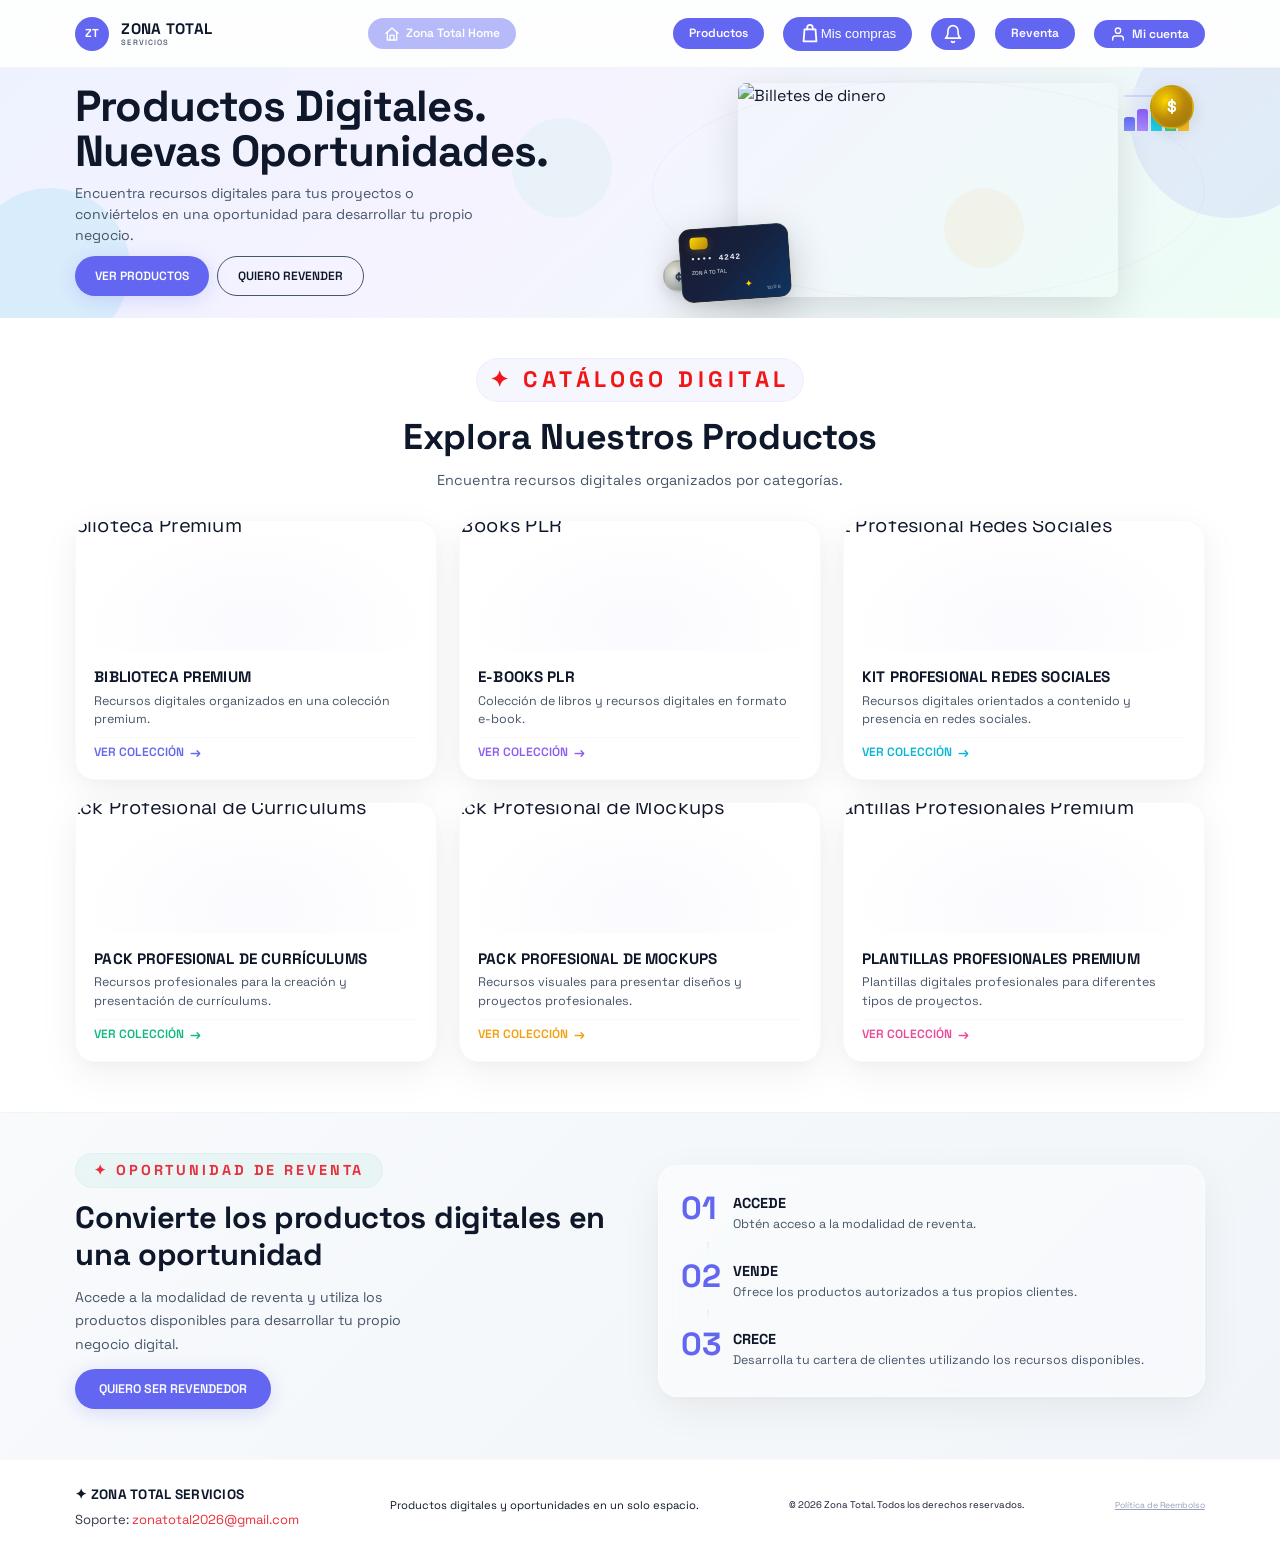
==== index.html @ 0dd4ae6d "Update index.html" ====
<!DOCTYPE html>
<html lang="es">
<head>
  <meta charset="UTF-8" />
  <meta name="viewport" content="width=device-width, initial-scale=1.0" />
  <title>Zona Total Servicios | Productos Digitales y Reventa</title>
  <meta name="description" content="Descubre productos digitales, recursos profesionales y opciones de reventa en Zona Total Servicios." />
  <link rel="preconnect" href="https://fonts.googleapis.com" />
  <link rel="preconnect" href="https://fonts.gstatic.com" crossorigin />
  <link href="https://fonts.googleapis.com/css2?family=Space+Grotesk:wght@400;500;600;700&display=swap" rel="stylesheet" />
  <link rel="stylesheet" href="styles.css" />
</head>
<body>

  <!-- HEADER -->
  <header class="header" role="banner">
    <div class="container header-grid">
      <div class="logo">
        <span class="logo-zt">ZT</span>
        <div class="logo-text-group">
          <span class="logo-text">ZONA TOTAL</span>
          <span class="logo-sub">SERVICIOS</span>
        </div>
      </div>
      <button class="menu-toggle" id="menuToggle" aria-label="Abrir menú de navegación" aria-expanded="false">
        <span class="bar"></span>
        <span class="bar"></span>
        <span class="bar"></span>
      </button>

<a href="https://merencioreyna-sudo.github.io/zona-total-peliculas/" class="zona-total-home" id="zonaTotalHome" title="Zona Total Home">

  <svg width="16" height="16" viewBox="0 0 24 24"
       fill="none"
       stroke="currentColor"
       stroke-width="2"
       stroke-linecap="round"
       stroke-linejoin="round"
       aria-hidden="true">
    <path d="M3 11L12 3L21 11"></path>
    <path d="M5 10V21H19V10"></path>
    <path d="M9 21V14H15V21"></path>
  </svg>

  <span>Zona Total Home</span>
</a>

<nav class="nav" id="mainNav" role="navigation" aria-label="Navegación principal">
        <ul class="nav-list">
          <li><a href="#productos" class="nav-link" data-scroll>Productos</a></li>
       <li>
  <button
    class="btn-cart"
    id="btnCart"
    aria-label="Mis compras"
    aria-expanded="false"
    title="Mis compras"
  >
    <svg
      class="cart-icon"
      viewBox="0 0 24 24"
      width="21"
      height="21"
      fill="none"
      stroke="currentColor"
      stroke-width="2"
      stroke-linecap="round"
      stroke-linejoin="round"
    >
      <path d="M6 7h12l1 13H5L6 7z"></path>
      <path d="M9 7V5a3 3 0 0 1 6 0v2"></path>
    </svg>

    <span>Mis compras</span>
<span
  class="cart-badge"
  id="cartBadge"
  aria-hidden="true"
>
  0
</span>
  </button>
</li>
          <li>
            <button class="btn-notification" id="btnNotificaciones" aria-label="Ver novedades" aria-expanded="false">
              <svg class="bell-icon" viewBox="0 0 24 24" width="20" height="20" fill="none" stroke="currentColor" stroke-width="2" stroke-linecap="round" stroke-linejoin="round">
                <path d="M18 8A6 6 0 0 0 6 8c0 7-3 9-3 9h18s-3-2-3-9" />
                <path d="M13.73 21a2 2 0 0 1-3.46 0" />
              </svg>
              <span class="badge-notification" id="badgeNotificacion" aria-hidden="true">0</span>
            </button>
          </li>
          <li><a href="#reventa" class="nav-link" data-scroll>Reventa</a></li>
          <li>
            <button class="btn-nav-account" id="btnCuenta">
              <svg class="user-icon" viewBox="0 0 24 24" width="18" height="18" fill="none" stroke="currentColor" stroke-width="2" stroke-linecap="round" stroke-linejoin="round">
                <path d="M20 21v-2a4 4 0 0 0-4-4H8a4 4 0 0 0-4 4v2" />
                <circle cx="12" cy="7" r="4" />
              </svg>
              <span id="cuentaLabel">Mi cuenta</span>
              <span class="crown-icon" id="crownIcon" aria-hidden="true" style="display:none;">
  <svg viewBox="0 0 24 24" width="17" height="17" fill="currentColor">
    <path d="M3 18h18l-2-11-5 5-2-7-2 7-5-5-2 11zm1.8-2 1-5.4 4.9 4.9L12 11l1.3 4.5 4.9-4.9 1 5.4H4.8z"/>
    <path d="M3 20h18v2H3z"/>
  </svg>
</span>
            </button>
          </li>
        </ul>
      </nav>
    </div>
  </header>

  <!-- PANEL DE NOTIFICACIONES -->
  <div class="notifications-panel" id="notificacionesPanel" role="dialog" aria-modal="true" aria-labelledby="notifTitle" aria-hidden="true">
    <div class="notif-header">
      <h4 id="notifTitle">Novedades</h4>
      <button class="notif-close" id="notifClose" aria-label="Cerrar panel de novedades">✕</button>
    </div>
    <div class="notif-body" id="notifBody"></div>
  </div>
  <div class="notifications-overlay" id="notifOverlay"></div>

  <!-- TOAST -->
  <div class="toast" id="toast"></div>

  <main>
    <!-- ====== HERO ====== -->
    <section class="hero" aria-labelledby="hero-title">
      <div class="hero-bg-shapes">
        <div class="shape shape-1"></div>
        <div class="shape shape-2"></div>
        <div class="shape shape-3"></div>
        <div class="shape shape-4"></div>
      </div>
      <div class="container hero-grid">
        <div class="hero-content">
          
          <h1 id="hero-title" class="hero-title">Productos Digitales.<br />Nuevas Oportunidades.</h1>
          <p class="hero-text">Encuentra recursos digitales para tus proyectos o conviértelos en una oportunidad para desarrollar tu propio negocio.</p>
          <div class="hero-actions">
            <a href="#productos" class="btn btn-primary" data-scroll>VER PRODUCTOS</a>
            <a href="#reventa" class="btn btn-secondary" data-scroll>QUIERO REVENDER</a>
          </div>
        </div>
       <div class="hero-visual" aria-hidden="true">
  <div style="display:flex; align-items:center; justify-content:center; gap:20px; width:100%;">
    <div class="bill-wrapper">
      <div class="bill-container">
        <img src="https://tse3.mm.bing.net/th/id/OIP.2JqT6FvuL4fiCjJZPfNnBgHaFN?r=0&rs=1&pid=ImgDetMain&o=7&rm=3" alt="Billetes de dinero" class="bill-image" />
      </div>
    </div>
    <img id="premiumBadge" src="assets/premium.png" alt="Premium" style="display:none; width:260px; height:auto; flex-shrink:0;">
  </div>
          <div class="coin coin-1"><div class="coin-inner"><span class="coin-value">$</span></div></div>
          <div class="coin coin-2"><div class="coin-inner"><span class="coin-value">¢</span></div></div>
          <div class="credit-card">
            <div class="card-chip"></div>
            <div class="card-number">•••• 4242</div>
            <div class="card-holder">ZONA TOTAL</div>
            <div class="card-expiry">12/26</div>
            <div class="card-brand">✦</div>
          </div>
          <div class="chart">
            <div class="chart-bar bar-1"></div>
            <div class="chart-bar bar-2"></div>
            <div class="chart-bar bar-3"></div>
            <div class="chart-bar bar-4"></div>
            <div class="chart-bar bar-5"></div>
            <div class="chart-line"></div>
          </div>
          <div class="hero-pulse"></div>
        </div>
      </div>
    </section>

    <!-- ====== PRODUCTOS ====== -->
    <section id="productos" class="productos" aria-labelledby="productos-title">
      <div class="container">
        <div class="section-header">
          <span class="section-eyebrow">✦ CATÁLOGO DIGITAL</span>
          <h2 id="productos-title" class="section-title">Explora Nuestros Productos</h2>
          <p class="section-sub">Encuentra recursos digitales organizados por categorías.</p>
        </div>
        <div class="categorias-grid">

          <!-- 1. BIBLIOTECA PREMIUM -->
          <article class="categoria-card" data-category="biblioteca-premium" style="--card-color: #6366f1;">
            <div class="card-visual-icon">
              <img src="https://th.bing.com/th/id/OIP.C1P43AgnPYVh3noZqwQD-wHaE7?w=280&h=186&c=7&r=0&o=7&pid=1.7&rm=3" alt="Biblioteca Premium" loading="lazy" decoding="async" />
            </div>
            <div class="card-body">
              <h3 class="card-title">BIBLIOTECA PREMIUM</h3>
              <p class="card-desc">Recursos digitales organizados en una colección premium.</p>
              <button class="btn-card" data-category="biblioteca-premium">VER COLECCIÓN</button>
            </div>
          </article>

          <!-- 2. E-BOOKS PLR -->
          <article class="categoria-card" data-category="ebooks-plr" style="--card-color: #8b5cf6;">
            <div class="card-visual-icon">
              <img src="https://th.bing.com/th/id/OIP.UdBvfRsOz_KECEPiltX3DAHaIE?w=177&h=193&c=7&r=0&o=7&pid=1.7&rm=3" alt="E-Books PLR" loading="lazy" decoding="async" />
            </div>
            <div class="card-body">
              <h3 class="card-title">E-BOOKS PLR</h3>
              <p class="card-desc">Colección de libros y recursos digitales en formato e-book.</p>
              <button class="btn-card" data-category="ebooks-plr" id="btnEbooksPlr">VER COLECCIÓN</button>
            </div>
          </article>

          <!-- 3. KIT PROFESIONAL REDES SOCIALES -->
          <article class="categoria-card" data-category="redes-sociales" style="--card-color: #06b6d4;">
            <div class="card-visual-icon">
              <img src="https://images.pexels.com/photos/267350/pexels-photo-267350.jpeg?w=400&h=300&fit=crop&fm=webp&q=80" alt="Kit Profesional Redes Sociales" loading="lazy" decoding="async" />
            </div>
            <div class="card-body">
              <h3 class="card-title">KIT PROFESIONAL REDES SOCIALES</h3>
              <p class="card-desc">Recursos digitales orientados a contenido y presencia en redes sociales.</p>
              <button class="btn-card" data-category="redes-sociales">VER COLECCIÓN</button>
            </div>
          </article>

          <!-- 4. PACK PROFESIONAL DE CURRÍCULUMS -->
          <article class="categoria-card" data-category="curriculums" style="--card-color: #10b981;">
            <div class="card-visual-icon">
              <img src="https://tse3.mm.bing.net/th/id/OIP.cwnsiT_PKPS8HTlG6t7ObgHaEo?r=0&rs=1&pid=ImgDetMain&o=7&rm=3" alt="Pack Profesional de Currículums" loading="lazy" decoding="async" />
            </div>
            <div class="card-body">
              <h3 class="card-title">PACK PROFESIONAL DE CURRÍCULUMS</h3>
              <p class="card-desc">Recursos profesionales para la creación y presentación de currículums.</p>
              <button class="btn-card" data-category="curriculums">VER COLECCIÓN</button>
            </div>
          </article>

          <!-- 5. PACK PROFESIONAL DE MOCKUPS -->
          <article class="categoria-card" data-category="mockups" style="--card-color: #f59e0b;">
            <div class="card-visual-icon">
              <img src="https://agenciamasco.com/wp-content/uploads/2023/11/portada-1024x576.jpg" alt="Pack Profesional de Mockups" loading="lazy" decoding="async" />
            </div>
            <div class="card-body">
              <h3 class="card-title">PACK PROFESIONAL DE MOCKUPS</h3>
              <p class="card-desc">Recursos visuales para presentar diseños y proyectos profesionales.</p>
              <button class="btn-card" data-category="mockups" id="btnMockups">VER COLECCIÓN</button>
            </div>
          </article>

          <!-- 6. PLANTILLAS PROFESIONALES PREMIUM -->
          <article class="categoria-card" data-category="plantillas-premium" style="--card-color: #ec4899;">
            <div class="card-visual-icon">
              <img src="https://fiverr-res.cloudinary.com/images/t_main1,q_auto,f_auto,q_auto,f_auto/gigs2/353327567/original/b96fb37e264f0a3026fd4fec8f1553103eeced90/design-social-media-post-facebook-instagram-ads-post-banner-and-post-graphic.jpg" alt="Plantillas Profesionales Premium" loading="lazy" decoding="async" />
            </div>
            <div class="card-body">
              <h3 class="card-title">PLANTILLAS PROFESIONALES PREMIUM</h3>
              <p class="card-desc">Plantillas digitales profesionales para diferentes tipos de proyectos.</p>
              <button class="btn-card" data-category="plantillas-premium" id="btnPlantillasPremium">VER COLECCIÓN</button>
            </div>
          </article>

        </div>
      </div>
    </section>

    <!-- ====== REVENTA ====== -->
    <section id="reventa" class="reventa" aria-labelledby="reventa-title">
      <div class="container">
        <div class="reventa-grid">
          <div class="reventa-content">
            <span class="reventa-eyebrow">✦ OPORTUNIDAD DE REVENTA</span>
            <h2 id="reventa-title" class="reventa-title">Convierte los productos digitales en una oportunidad</h2>
            <p class="reventa-text">Accede a la modalidad de reventa y utiliza los productos disponibles para desarrollar tu propio negocio digital.</p>
            <button class="btn btn-primary btn-reventa" id="btnRevendedor">QUIERO SER REVENDEDOR</button>
          </div>
          <div class="reventa-pasos">
            <div class="paso">
              <span class="paso-num">01</span>
              <div class="paso-content">
                <h3 class="paso-title">ACCEDE</h3>
                <p class="paso-desc">Obtén acceso a la modalidad de reventa.</p>
              </div>
            </div>
            <div class="paso-line"></div>
            <div class="paso">
              <span class="paso-num">02</span>
              <div class="paso-content">
                <h3 class="paso-title">VENDE</h3>
                <p class="paso-desc">Ofrece los productos autorizados a tus propios clientes.</p>
              </div>
            </div>
            <div class="paso-line"></div>
            <div class="paso">
              <span class="paso-num">03</span>
              <div class="paso-content">
                <h3 class="paso-title">CRECE</h3>
                <p class="paso-desc">Desarrolla tu cartera de clientes utilizando los recursos disponibles.</p>
              </div>
            </div>
          </div>
        </div>
      </div>
    </section>
  </main>


<div id="barraCompraFlotante" style="
  display:none;
  position:fixed;
  left:50%;
  bottom:20px;
  transform:translateX(-50%);
  z-index:2500;
  background:white;
  border:1px solid #e2e8f0;
  border-radius:18px;
  box-shadow:0 12px 35px rgba(15,23,42,0.18);
  padding:12px 16px;
  min-width:320px;
  max-width:calc(100% - 32px);
">
  <div style="
    display:flex;
    align-items:center;
    justify-content:space-between;
    gap:16px;
  ">
    <div>
      <div id="barraCompraCantidad" style="
        font-weight:700;
        color:#172033;
      ">
        0 seleccionadas
      </div>

      <div id="barraCompraTotal" style="
        font-size:13px;
        color:#64748b;
        margin-top:2px;
      ">
        Total: 0
      </div>
    </div>

    <button
      id="btnContinuarCompraFlotante"
      class="btn btn-primary"
      type="button"
    >
      CONTINUAR COMPRA
    </button>
  </div>
</div>

  <!-- FOOTER -->
  <footer class="footer" role="contentinfo">
    <div class="container footer-grid">
            <div class="footer-brand">
        <span class="footer-logo">✦ ZONA TOTAL SERVICIOS</span>
        <p class="footer-soporte">
          Soporte: <a href="mailto:zonatotal2026@gmail.com">zonatotal2026@gmail.com</a>
        </p>
      </div>
      <p class="footer-desc">Productos digitales y oportunidades en un solo espacio.</p>
      <p class="footer-copy">&copy; 2026 Zona Total. Todos los derechos reservados.</p>
            <p class="footer-copy">
        <a href="reembolsoservicios.html" style="color: #94a3b8; text-decoration: underline; font-size: 0.9em; transition: color 0.2s;" onmouseover="this.style.color='#ffffff'" onmouseout="this.style.color='#94a3b8'">
          Política de Reembolso
        </a>
      </p>
    </div>
  </footer>

  <!-- ====== MODALES ====== -->

  <!-- MODAL PRINCIPAL (genérico) -->
  <div class="modal-overlay" id="modalOverlay" role="dialog" aria-modal="true" aria-labelledby="modalTitle" aria-hidden="true">
    <div class="modal modal-generic">
      <div class="modal-header">
        <h3 id="modalTitle" class="modal-title"></h3>
        <button class="modal-close" id="modalClose" aria-label="Cerrar modal">✕</button>
      </div>
      <div class="modal-body" id="modalBody">
        <p id="modalMessage"></p>
      </div>
      <div class="modal-footer">
        <button class="btn-modal-action" id="modalActionBtn">Cerrar</button>
      </div>
    </div>
  </div>

  <!-- MODAL COLECCIÓN (Catálogo) -->
  <div class="modal-overlay modal-coleccion-overlay" id="modalColeccionOverlay" role="dialog" aria-modal="true" aria-labelledby="modalColeccionTitle" aria-hidden="true">
    <div class="modal modal-coleccion">
      <div class="modal-header">
        <div>
          <span class="coleccion-eyebrow" id="coleccionEyebrow">✦ COLECCIÓN PREMIUM</span>
          <h3 id="modalColeccionTitle" class="modal-title">PLANTILLAS PROFESIONALES PREMIUM</h3>
          <p class="coleccion-desc" id="coleccionDesc">Herramientas digitales profesionales para gestionar diferentes áreas de tu negocio.</p>
        </div>
        <button class="modal-close" id="modalColeccionClose" aria-label="Cerrar colección">✕</button>
      </div>
      <div class="modal-body" id="modalColeccionBody">
        <div class="coleccion-stats">
          <span class="coleccion-count" id="coleccionCount">0 productos disponibles</span>
        </div>
        <div class="productos-grid" id="productosColeccion">
          <!-- Productos dinámicos desde JavaScript -->
        </div>
      </div>
      <div class="modal-footer">
        <button class="btn-modal-action" id="modalColeccionActionBtn">Cerrar colección</button>
      </div>
    </div>
  </div>

<!-- MODAL FICHA DE PLANTILLA -->
<div
  class="modal-overlay modal-ficha-plantilla-overlay"
  id="modalFichaPlantillaOverlay"
  role="dialog"
  aria-modal="true"
  aria-labelledby="fichaPlantillaNombre"
  aria-hidden="true"
>
  <div class="modal modal-ficha-plantilla">

    <div class="modal-header ficha-plantilla-header">
      <div>
        <span class="ficha-plantilla-eyebrow">
          ✦ PLANTILLA PROFESIONAL PREMIUM
        </span>

        <h3
          id="fichaPlantillaNombre"
          class="modal-title"
        >
          Plantilla
        </h3>
      </div>

      <button
        class="modal-close"
        id="modalFichaPlantillaClose"
        aria-label="Cerrar ficha"
      >
        ✕
      </button>
    </div>

    <div class="modal-body">

      <div class="ficha-plantilla-contenido">

        <div class="ficha-plantilla-icono">
          📄
        </div>

        <div class="ficha-plantilla-detalles">

          <p
            id="fichaPlantillaDescripcion"
            class="ficha-plantilla-descripcion"
          ></p>

          <div class="ficha-precios">

  <div class="ficha-precio-card">
    <span class="ficha-precio-label">
      🇨🇺 Precio Cuba
    </span>
    <strong id="fichaPrecioCuba">0 CUP</strong>
  </div>

  <div class="ficha-precio-card">
    <span class="ficha-precio-label">
      🌎 Precio extranjero
    </span>
    <strong id="fichaPrecioExtranjero">0 USD / EUR</strong>
  </div>

  <div class="ficha-precio-card">
    <span class="ficha-precio-label">
      📄 Formato
    </span>
    <strong id="fichaPlantillaFormato">Digital</strong>
  </div>

</div>

        </div>

      </div>

    </div>

    <div class="modal-footer" style="justify-content: center; gap: 12px;">

  <button
    class="btn btn-primary"
    id="btnObtenerPlantilla"
  >
    OBTENER
  </button>

  <button
    class="btn-modal-action"
    id="modalFichaPlantillaCerrar"
  >
    CERRAR
  </button>

</div>

  </div>
</div>


  <!-- MODAL CARRITO -->
  <div class="modal-overlay" id="modalCartOverlay" role="dialog" aria-modal="true" aria-labelledby="modalCartTitle" aria-hidden="true">
    <div class="modal modal-cart">
      <div class="modal-header">
        <h3 id="modalCartTitle" class="modal-title">Mis compras</h3>
        <button class="modal-close" id="modalCartClose" aria-label="Cerrar carrito">✕</button>
      </div>
      <div class="modal-body" id="modalCartBody">
        <div id="cartItems">
  <p style="text-align:center; color: var(--text-secondary);">
    Aquí aparecerán tus compras.
  </p>
</div>
        <div class="cart-footer" id="cartFooter" style="display:none;">
          <div class="cart-summary">
            <span class="cart-count-label" id="cartCountLabel">0 productos seleccionados</span>
          </div>
          <button class="btn btn-primary btn-checkout" id="btnCheckout">CONTINUAR AL PAGO</button>
        </div>
      </div>
    </div>
  </div>

  <!-- MODAL REGISTRO REQUERIDO -->
  <div class="modal-overlay" id="modalRegistroRequeridoOverlay" role="dialog" aria-modal="true" aria-labelledby="modalRegistroRequeridoTitle" aria-hidden="true">
    <div class="modal modal-registro-requerido">
      <div class="modal-header">
        <div class="registro-icon">🔒</div>
        <h3 id="modalRegistroRequeridoTitle" class="modal-title">Registro requerido</h3>
        <button class="modal-close" id="modalRegistroRequeridoClose" aria-label="Cerrar">✕</button>
      </div>
      <div class="modal-body" id="modalRegistroRequeridoBody">
        <p class="registro-mensaje">Debes registrarte y realizar el pago para obtener los productos seleccionados.</p>
      </div>
      <div class="modal-footer" style="justify-content: center; gap: 12px;">
<button class="btn btn-secondary" id="btnRegistroCancelar">CANCELAR</button>
<button class="btn btn-secondary" id="btnIniciarSesionIr">INICIAR SESIÓN</button>
<button class="btn btn-primary" id="btnRegistroIr">REGISTRARME</button>
      </div>
    </div>
  </div>

  <!-- MODAL FORMULARIO DE REGISTRO -->
  <div class="modal-overlay" id="modalFormularioOverlay" role="dialog" aria-modal="true" aria-labelledby="modalFormularioTitle" aria-hidden="true">
    <div class="modal modal-formulario">
      <div class="modal-header">
        <div>
          <h3 id="modalFormularioTitle" class="modal-title">Crear mi cuenta</h3>
          <p class="modal-subtitle">Crea tu cuenta para continuar con tu compra.</p>
        </div>
        <button class="modal-close" id="modalFormularioClose" aria-label="Cerrar formulario">✕</button>
      </div>
      <div class="modal-body" id="modalFormularioBody">
        <form id="formRegistro" novalidate>
          <div class="form-group">
            <label for="regUsuario">Usuario</label>
            <input type="text" id="regUsuario" placeholder="Ingresa tu usuario" required />
          </div>
          <div class="form-group">
            <label for="regTelefono">Número de teléfono</label>
            <input type="tel" id="regTelefono" placeholder="Ej: 123456789" required />
          </div>
          <div class="form-group">
            <label for="regCorreo">Correo</label>
            <input type="email" id="regCorreo" placeholder="ejemplo@correo.com" required />
          </div>
          <div class="form-group">
            <label for="regContrasena">Contraseña</label>
            <input type="password" id="regContrasena" placeholder="Mínimo 6 caracteres" required minlength="6" />
          </div>
<div class="form-group">
  <label for="regMercado">Mercado</label>
  <select id="regMercado" required>
    <option value="">Selecciona tu mercado</option>
    <option value="CUBA">Cuba</option>
    <option value="EXTRANJERO">Extranjero</option>
  </select>
</div>
          <div class="form-error" id="formError" style="display: none;"></div>
        </form>
      </div>
      <div class="modal-footer" style="justify-content: center; gap: 12px;">
        <button class="btn btn-secondary" id="btnFormCancelar">CANCELAR</button>
        <button class="btn btn-primary" id="btnFormCrearCuenta">CREAR CUENTA</button>
      </div>
    </div>
  </div>

 <!-- MODAL INICIAR SESIÓN -->
<div class="modal-overlay" id="modalLoginOverlay" role="dialog" aria-modal="true" aria-labelledby="modalLoginTitle" aria-hidden="true">
  <div class="modal modal-formulario">
    <div class="modal-header">
      <div>
        <h3 id="modalLoginTitle" class="modal-title">Iniciar sesión</h3>
        <p class="modal-subtitle">Entra a tu cuenta para continuar con tu compra.</p>
      </div>
      <button class="modal-close" id="modalLoginClose" aria-label="Cerrar">✕</button>
    </div>

    <div class="modal-body">
      <form id="formLogin" novalidate>

        <div class="form-group">
          <label for="loginUsuario">Usuario</label>
          <input type="text" id="loginUsuario" placeholder="Ingresa tu usuario" required />
        </div>

        <div class="form-group">
          <label for="loginCorreo">Correo</label>
          <input type="email" id="loginCorreo" placeholder="ejemplo@correo.com" required />
        </div>

        <div class="form-group">
          <label for="loginContrasena">Contraseña</label>
          <input type="password" id="loginContrasena" placeholder="Ingresa tu contraseña" required />
        </div>

        <div class="form-error" id="loginError" style="display:none;"></div>

      </form>
    </div>

    <div class="modal-footer" style="justify-content:center; gap:12px;">
      <button class="btn btn-secondary" id="btnLoginCancelar">CANCELAR</button>
      <button class="btn btn-primary" id="btnLoginEntrar">INICIAR SESIÓN</button>
    </div>
  </div>
</div> 


<!-- MODAL CONFIRMAR COMPRA (Resumen) -->
  <div class="modal-overlay" id="modalConfirmarCompraOverlay" role="dialog" aria-modal="true" aria-labelledby="modalConfirmarCompraTitle" aria-hidden="true">
    <div class="modal modal-confirmar">
      <div class="modal-header">
        <h3 id="modalConfirmarCompraTitle" class="modal-title">Confirmar compra</h3>
        <button class="modal-close" id="modalConfirmarCompraClose" aria-label="Cerrar">✕</button>
      </div>
      <div class="modal-body" id="modalConfirmarCompraBody">
        <div id="confirmarProductos"></div>
        <div class="confirmar-total">
          <span id="confirmarCount">0 productos seleccionados</span>
        </div>
      </div>
      <div class="modal-footer" style="justify-content: center;">
        <button class="btn btn-primary" id="btnRealizarPago">REALIZAR PAGO</button>
      </div>
    </div>
  </div>

  <!-- MODAL PAGO -->
<div class="modal-overlay" id="modalPagoOverlay" role="dialog" aria-modal="true" aria-labelledby="modalPagoTitle" aria-hidden="true">
  <div class="modal modal-pago">
    <div class="modal-header">
      <h3 id="modalPagoTitle" class="modal-title">Enviar comprobante de pago</h3>
      <button class="modal-close" id="modalPagoClose" aria-label="Cerrar">✕</button>
    </div>

    <div class="modal-body" id="modalPagoBody">
      <p style="text-align:center; color: var(--text-secondary); font-size:0.95rem;">
  Tu compra fue registrada correctamente.<br><br>
  Envía el comprobante de pago por WhatsApp a tu vendedor.<br>
  Una vez aprobado el pago, tus productos estarán disponibles para descargar en tu cuenta.
</p>
      
    <div class="modal-footer" style="justify-content:center;">
      <button class="btn btn-primary" id="modalPagoActionBtn">
        ENVIAR COMPROBANTE POR WHATSAPP
      </button>
       </div>
  </div>
</div>
</div>

<!-- MODAL FORMULARIO DE REVENDEDOR -->
<div class="modal-overlay" id="modalFormularioRevendedorOverlay" role="dialog" aria-modal="true" aria-labelledby="modalFormularioRevendedorTitle" aria-hidden="true">
  <div class="modal modal-formulario">

    <div class="modal-header">
      <div>
        <h3 id="modalFormularioRevendedorTitle" class="modal-title">
          Quiero ser revendedor
        </h3>
        <p class="modal-subtitle">
          Completa tus datos para solicitar tu cuenta de revendedor.
        </p>
      </div>

      <button
        class="modal-close"
        id="modalFormularioRevendedorClose"
        aria-label="Cerrar formulario"
      >
        ✕
      </button>
    </div>

    <div class="modal-body">

      <form id="formRevendedor" novalidate>

        <div class="form-group">
          <label for="revUsuario">Usuario</label>
          <input
            type="text"
            id="revUsuario"
            placeholder="Ingresa tu usuario"
            required
          />
        </div>

        <div class="form-group">
          <label for="revTelefono">Número de teléfono</label>
          <input
            type="tel"
            id="revTelefono"
            placeholder="Ej: 123456789"
            required
          />
        </div>

        <div class="form-group">
          <label for="revCorreo">Correo</label>
          <input
            type="email"
            id="revCorreo"
            placeholder="ejemplo@correo.com"
            required
          />
        </div>

        <div class="form-group">
          <label for="revContrasena">Contraseña</label>
          <input
            type="password"
            id="revContrasena"
            placeholder="Mínimo 6 caracteres"
            minlength="6"
            required
          />
        </div>

<div class="form-group">
  <label for="revMercado">Mercado</label>
  <select id="revMercado" required>
    <option value="">Selecciona tu mercado</option>
    <option value="CUBA">Cuba</option>
    <option value="EXTRANJERO">Extranjero</option>
  </select>
</div>

<div
  id="accesoPremiumInfo"
  style="
    display:none;
    margin:14px 0;
    padding:12px 14px;
    border-radius:12px;
    background:rgba(99,102,241,0.08);
    border:1px solid rgba(99,102,241,0.18);
    color:#4338ca;
    font-weight:600;
    font-size:0.88rem;
  "
>
  🔒 Acceso incluido: Zona Total Multimedia
</div>

<div class="form-group" id="grupoPrecioReventa" style="display: none;">
  <label for="revPrecioReventa">Precio acordado de la licencia</label>
  <input
    type="number"
    id="revPrecioReventa"
    min="0"
    step="0.01"
    placeholder="Precio que te cobra el revendedor"
  >
</div>


        <div
          class="form-error"
          id="formRevendedorError"
          style="display:none;"
        ></div>

      </form>

    </div>

    <div class="modal-footer" style="justify-content:center; gap:12px;">
      <button
        class="btn btn-secondary"
        id="btnFormRevendedorCancelar"
      >
        CANCELAR
      </button>

      <button
        class="btn btn-primary"
        id="btnFormRevendedorEnviar"
      >
        ENVIAR SOLICITUD
      </button>
    </div>

  </div>
</div>

<!-- MODAL PAGO DE REVENDEDOR -->
<div class="modal-overlay" id="modalPagoRevendedorOverlay"
     role="dialog"
     aria-modal="true"
     aria-labelledby="modalPagoRevendedorTitle"
     aria-hidden="true">

  <div class="modal modal-formulario">

    <div class="modal-header">
      <div>
        <h3 id="modalPagoRevendedorTitle" class="modal-title">
          ¡Solicitud registrada! 👑
        </h3>
        <p class="modal-subtitle">
          Solo falta realizar el pago para solicitar la activación.
        </p>
      </div>

      <button
        class="modal-close"
        id="modalPagoRevendedorClose"
        aria-label="Cerrar"
      >
        ✕
      </button>
    </div>

    <div class="modal-body">

  <div style="text-align:center; margin-bottom:20px;">
    <p style="font-size:16px; margin:0 0 12px;">
      <strong>Coordina tu pago con el vendedor</strong>
    </p>

    <p style="margin:0;">
      Para completar tu solicitud de revendedor, ponte en contacto
      con el vendedor que te ha referido. Él te indicará los
      <strong>métodos de pago disponibles</strong> y te proporcionará
      la información necesaria para realizar el pago de tu licencia.
    </p>
  </div>

  <p style="text-align:center; margin:0;">
    Una vez realizado el pago, envía tu comprobante para continuar
    con el proceso de activación. Tu cuenta permanecerá
    <strong>PENDIENTE</strong> hasta que el pago sea verificado y aprobado.
  </p>

</div>

    <div class="modal-footer" style="justify-content:center;">
      <button
        class="btn btn-primary"
        id="btnEnviarComprobanteRevendedor"
      >
        ENVIAR COMPROBANTE POR WHATSAPP
      </button>
    </div>

  </div>
</div>

  <!-- MODAL ACTIVAR REVENDEDOR -->
  <div class="modal-overlay" id="modalActivarRevendedorOverlay" role="dialog" aria-modal="true" aria-labelledby="modalActivarRevendedorTitle" aria-hidden="true">
    <div class="modal modal-activar">
      <div class="modal-header">
        <h3 id="modalActivarRevendedorTitle" class="modal-title">Activar modalidad de revendedor</h3>
        <button class="modal-close" id="modalActivarRevendedorClose" aria-label="Cerrar">✕</button>
      </div>
      <div class="modal-body" id="modalActivarRevendedorBody">
        <p style="text-align:center; color: var(--text-secondary);">Tu cuenta está lista. Continúa para activar la modalidad de revendedor en esta demostración.</p>
      </div>
      <div class="modal-footer" style="justify-content: center;">
        <button class="btn btn-primary" id="btnActivarRevendedor">ACTIVAR COMO REVENDEDOR</button>
      </div>
    </div>
  </div>

  <!-- MODAL YA ES REVENDEDOR -->
  <div class="modal-overlay" id="modalYaRevendedorOverlay" role="dialog" aria-modal="true" aria-labelledby="modalYaRevendedorTitle" aria-hidden="true">
    <div class="modal modal-ya-revendedor">
      <div class="modal-header">
        <h3 id="modalYaRevendedorTitle" class="modal-title">Revendedor activo</h3>
        <button class="modal-close" id="modalYaRevendedorClose" aria-label="Cerrar">✕</button>
      </div>
      <div class="modal-body" id="modalYaRevendedorBody">
        <p style="text-align:center; color: var(--text-secondary);">Tu cuenta ya tiene activa la modalidad de revendedor.</p>
      </div>
      <div class="modal-footer" style="justify-content: center;">
        <button class="btn-modal-action" id="modalYaRevendedorActionBtn">ENTENDIDO</button>
      </div>
    </div>
  </div>

  <!-- MODAL EXPLICACIÓN REVENDEDOR (sin cuenta) -->
  <div class="modal-overlay" id="modalExplicacionRevendedorOverlay" role="dialog" aria-modal="true" aria-labelledby="modalExplicacionRevendedorTitle" aria-hidden="true">
    <div class="modal modal-explicacion">
      <div class="modal-header">
        <h3 id="modalExplicacionRevendedorTitle" class="modal-title">Oportunidad de reventa</h3>
        <button class="modal-close" id="modalExplicacionRevendedorClose" aria-label="Cerrar">✕</button>
      </div>
      <div class="modal-body" id="modalExplicacionRevendedorBody">
        <p style="text-align:center; color: var(--text-secondary);">Para convertirte en revendedor necesitas crear tu cuenta de Zona Total Servicios.</p>
      </div>
      <div class="modal-footer" style="justify-content: center; gap: 12px;">
        <button class="btn btn-secondary" id="btnExplicacionCancelar">CANCELAR</button>
        <button class="btn btn-primary" id="btnExplicacionContinuar">CONTINUAR</button>
      </div>
    </div>
  </div>

  <!-- MODAL ÁREA DE CLIENTES -->
  <div class="modal-overlay" id="modalAreaClienteOverlay" role="dialog" aria-modal="true" aria-labelledby="modalAreaClienteTitle" aria-hidden="true">
    <div class="modal modal-area-cliente">
      <div class="modal-header">
        <h3 id="modalAreaClienteTitle" class="modal-title">Mi cuenta</h3>
        <button class="modal-close" id="modalAreaClienteClose" aria-label="Cerrar">✕</button>
      </div>
      <div class="modal-body" id="modalAreaClienteBody"></div>
      <div class="modal-footer" style="justify-content: center;">
        <button class="btn-modal-action" id="modalAreaClienteActionBtn">Cerrar sesión</button>
      </div>
    </div>
  </div>

  <script src="script.js"></script>
</body>
</html>
---- styles.css ----
/* ===== RESET & BASE ===== */
*,
*::before,
*::after {
  margin: 0;
  padding: 0;
  box-sizing: border-box;
}

:root {
  --bg-body: #f8fafc;
  --bg-card: #ffffff;
  --text-primary: #0f172a;
  --text-secondary: #475569;
  --text-muted: #94a3b8;
  --color-1: #6366f1;
  --color-2: #8b5cf6;
  --color-3: #06b6d4;
  --color-4: #10b981;
  --color-5: #f59e0b;
  --color-6: #ec4899;
  --font: 'Space Grotesk', sans-serif;
  --header-height: 68px;
  --radius-card: 20px;
  --shadow-card: 0 12px 40px rgba(0, 0, 0, 0.06), 0 4px 12px rgba(0, 0, 0, 0.02);
  --shadow-hover: 0 24px 60px rgba(0, 0, 0, 0.08), 0 8px 24px rgba(0, 0, 0, 0.04);
}

html {
  scroll-behavior: smooth;
  -webkit-text-size-adjust: 100%;
}

body {
  font-family: var(--font);
  background: var(--bg-body);
  color: var(--text-primary);
  line-height: 1.6;
  overflow-x: hidden;
  -webkit-font-smoothing: antialiased;
}

a { text-decoration: none; color: inherit; }
ul { list-style: none; }

.container {
  width: 92vw;
  max-width: none;
  margin: 0 auto;
  padding: 0 24px;
}

/* ===== HEADER ===== */
.header {
  position: sticky;
  top: 0;
  z-index: 1000;
  background: rgba(255, 255, 255, 0.72);
  backdrop-filter: blur(20px);
  -webkit-backdrop-filter: blur(20px);
  border-bottom: 1px solid rgba(0, 0, 0, 0.04);
  height: var(--header-height);
  display: flex;
  align-items: center;
}

.header-grid {
  display: flex;
  justify-content: space-between;
  align-items: center;
}

.logo {
  display: flex;
  align-items: center;
  gap: 12px;
}

.logo-icon { font-size: 1.6rem; color: var(--color-1); line-height: 1; }
.logo-zt {
  width: 34px;
  height: 34px;
  border-radius: 50%;
  background: var(--color-1);
  color: #fff;
  display: inline-flex;
  align-items: center;
  justify-content: center;
  font-size: 0.72rem;
  font-weight: 700;
  letter-spacing: 0.03em;
  line-height: 1;
  flex-shrink: 0;
}
.logo-text-group { display: flex; flex-direction: column; line-height: 1.1; }
.logo-text { font-size: 0.95rem; font-weight: 700; color: var(--text-primary); letter-spacing: 0.02em; }
.logo-sub { font-size: 0.48rem; font-weight: 500; color: var(--text-secondary); letter-spacing: 0.15em; text-transform: uppercase; }

.nav-list {
  display: flex;
  align-items: center;
  gap: 1.2rem;
}
.nav-list li { display: flex; align-items: center; gap: 4px; }

.nav-link {
  font-size: 0.75rem;
  font-weight: 600;
  color: #fff;
  background: var(--color-1);
  padding: 6px 16px;
  border-radius: 50px;
  transition: all 0.3s ease;
  position: relative;
}
.nav-link::after {
  content: '';
  position: absolute;
  bottom: -4px;
  left: 0;
  width: 0;
  height: 2px;
  background: var(--color-1);
  border-radius: 2px;
  transition: width 0.3s ease;
}
.nav-link:hover, .nav-link:focus-visible { color: var(--text-primary); }
.nav-link:hover::after, .nav-link:focus-visible::after { width: 100%; }

/* ===== BOTÓN CARRITO ===== */
.btn-cart {
  background: var(--color-1);
  border: none;
  cursor: pointer;
  padding: 6px 16px;
  border-radius: 50px;
  color: #fff;
  position: relative;
  display: flex;
  align-items: center;
  transition: all 0.3s ease;
}
.btn-cart:hover, .btn-cart:focus-visible { color: var(--text-primary); }
.btn-cart .cart-icon { width: 22px; height: 22px; display: block; }

.cart-badge {
  position: absolute;
  top: -6px;
  right: -8px;
  background: #ef4444;
  color: #fff;
  font-size: 0.5rem;
  font-weight: 700;
  min-width: 18px;
  height: 18px;
  border-radius: 50%;
  display: flex;
  align-items: center;
  justify-content: center;
  padding: 0 4px;
  pointer-events: none;
  opacity: 0;
  transform: scale(0);
  transition: all 0.25s ease;
}
.cart-badge.visible { opacity: 1; transform: scale(1); }

/* ===== BOTÓN NOTIFICACIONES ===== */
.btn-notification {
  background: var(--color-1);
  border: none;
  cursor: pointer;
  padding: 6px 12px;
  border-radius: 50px;
  color: #fff;
  position: relative;
  display: flex;
  align-items: center;
  justify-content: center;
  transition: all 0.3s ease;
}
.btn-notification:hover, .btn-notification:focus-visible { color: var(--text-primary); }
.btn-notification .bell-icon { width: 20px; height: 20px; display: block; }

.badge-notification {
  position: absolute;
  top: -6px;
  right: -8px;
  background: #ef4444;
  color: #fff;
  font-size: 0.5rem;
  font-weight: 700;
  min-width: 18px;
  height: 18px;
  border-radius: 50%;
  display: flex;
  align-items: center;
  justify-content: center;
  padding: 0 4px;
  pointer-events: none;
  opacity: 0;
  transform: scale(0);
  transition: all 0.25s ease;
}
.badge-notification.visible { opacity: 1; transform: scale(1); }

/* ===== BOTÓN MI CUENTA ===== */
.btn-nav-account {
  background: var(--color-1);
  color: #fff;
  border: none;
  padding: 6px 16px;
  border-radius: 50px;
  font-size: 0.75rem;
  font-weight: 600;
  font-family: var(--font);
  cursor: pointer;
  transition: all 0.3s ease;
  display: flex;
  align-items: center;
  gap: 6px;
}
.btn-nav-account .user-icon { width: 16px; height: 16px; flex-shrink: 0; }
.btn-nav-account:hover, .btn-nav-account:focus-visible {
  background: var(--color-2);
  transform: translateY(-2px);
  box-shadow: 0 8px 24px rgba(99, 102, 241, 0.25);
}
.btn-nav-account .crown-icon {
  display: inline-flex;
  align-items: center;
  color: #f59e0b;
  margin-left: 2px;
}
.btn-nav-account .crown-icon svg {
  width: 16px;
  height: 16px;
  stroke: #f59e0b;
  fill: #f59e0b;
}

/* ===== PANEL DE NOTIFICACIONES ===== */
.notifications-panel {
  position: fixed;
  top: calc(var(--header-height) + 10px);
  right: 24px;
  width: 430px;
  max-width: calc(100vw - 48px);
  max-height: 530px;
  background: #ffffff;
  border-radius: 22px;
  box-shadow: 0 24px 70px rgba(15, 23, 42, 0.18);
  border: 1px solid #e2e8f0;
  z-index: 1100;
  opacity: 0;
  visibility: hidden;
  transform: translateY(-8px) scale(0.97);
  transition: all 0.25s ease;
  overflow: hidden;
  display: flex;
  flex-direction: column;
}

.notifications-panel.open {
  opacity: 1;
  visibility: visible;
  transform: translateY(0) scale(1);
}

.notifications-panel::before {
  content: '';
  position: absolute;
  top: -10px;
  right: 128px;
  width: 20px;
  height: 20px;
  background: #ffffff;
  border-left: 1px solid #e2e8f0;
  border-top: 1px solid #e2e8f0;
  transform: rotate(45deg);
}

.notif-header {
  display: flex;
  justify-content: space-between;
  align-items: flex-start;
  padding: 20px 22px 12px;
  border-bottom: none;
  flex-shrink: 0;
}

.notif-header h4 {
  font-size: 1.35rem;
  line-height: 1.2;
  font-weight: 700;
  color: #0f172a;
}

.notif-header h4::after {
  content: 'Aquí verás las últimas actualizaciones de precios';
  display: block;
  margin-top: 8px;
  font-size: 0.88rem;
  line-height: 1.5;
  font-weight: 400;
  color: #64748b;
}

.notif-close {
  background: transparent;
  border: none;
  color: #334155;
  font-size: 1.8rem;
  cursor: pointer;
  padding: 0;
  line-height: 1;
  transition: color 0.25s ease;
}

.notif-close:hover,
.notif-close:focus-visible {
  color: #0f172a;
}

.notif-body {
  padding: 4px 22px 22px;
  overflow-y: auto;
  flex: 1;
}

.notif-item {
  position: relative;
  display: flex;
  align-items: center;
  gap: 18px;
  width: 100%;
  min-height: 82px;
  padding: 18px 48px 18px 18px;
  margin-bottom: 14px;
  background: #ffffff;
  border: 1px solid #dbe3ee;
  border-radius: 14px;
}

.notif-item:last-child {
  margin-bottom: 0;
}

.notif-item-icon {
  width: 62px;
  height: 62px;
  border-radius: 12px;
  flex-shrink: 0;
  display: flex;
  align-items: center;
  justify-content: center;
  background: #eef4ff;
  color: #2563eb;
  font-size: 1.65rem;
}

.notif-item-icon svg {
    width: 25px;
    height: 25px;
    fill: none;
    stroke: currentColor;
    stroke-width: 1.8;
    stroke-linecap: round;
    stroke-linejoin: round;
}

.notif-item-icon.licencia {
    background: #eef4ff;
    color: #2874f0;
}

.notif-item-icon.mensualidad {
    background: #e8f8f2;
    color: #10a66a;
}

.notif-item-icon.producto {
    background: #fff3e8;
    color: #e67e22;
}

.notif-item-content {
  min-width: 0;
  flex: 1;
}

.notif-item-title {
  color: #0f172a;
  font-size: 1rem;
  line-height: 1.3;
  font-weight: 700;
  margin-bottom: 4px;
}

.notif-item-message {
  color: #64748b;
  font-size: 0.88rem;
  line-height: 1.45;
}

.notif-item-date {
  color: #94a3b8;
  font-size: 0.78rem;
  line-height: 1.4;
  margin-top: 2px;
}

.notif-unread-dot {
  position: absolute;
  top: 25px;
  right: 18px;
  width: 11px;
  height: 11px;
  background: #5865f2;
  border-radius: 50%;
  box-shadow: 0 0 0 4px rgba(88, 101, 242, 0.06);
}

.notif-empty {
  text-align: center;
  color: #64748b;
  font-size: 0.9rem;
  padding: 30px 0;
}

.notifications-overlay {
  position: fixed;
  inset: 0;
  z-index: 1050;
  background: rgba(15, 23, 42, 0.08);
  opacity: 0;
  visibility: hidden;
  transition: all 0.25s ease;
}

.notifications-overlay.visible {
  opacity: 1;
  visibility: visible;
}

@media (max-width: 640px) {
  .notifications-panel {
    top: calc(var(--header-height) + 8px);
    left: 12px;
    right: 12px;
    width: auto;
    max-width: none;
    max-height: calc(100vh - var(--header-height) - 24px);
    border-radius: 18px;
  }

  .notifications-panel::before {
    display: none;
  }

  .notif-header {
    padding: 20px 18px 14px;
  }

  .notif-header h4 {
    font-size: 1.35rem;
  }

  .notif-header h4::after {
    font-size: 0.78rem;
    margin-top: 5px;
  }

  .notif-body {
    padding: 4px 14px 18px;
  }

  .notif-item {
    gap: 12px;
    min-height: 92px;
    padding: 14px 38px 14px 14px;
    margin-bottom: 10px;
  }

  .notif-item-icon {
    width: 50px;
    height: 50px;
    font-size: 1.3rem;
  }

  .notif-item-title {
    font-size: 0.88rem;
  }

  .notif-item-message {
    font-size: 0.78rem;
  }

  .notif-item-date {
    font-size: 0.7rem;
  }

  .notif-unread-dot {
    top: 18px;
    right: 14px;
    width: 9px;
    height: 9px;
  }
}

/* ===== TOAST ===== */
.toast {
  position: fixed;
  bottom: 30px;
  left: 50%;
  transform: translateX(-50%) translateY(100px);
  background: var(--text-primary);
  color: #fff;
  padding: 12px 28px;
  border-radius: 12px;
  font-size: 0.85rem;
  font-weight: 500;
  box-shadow: 0 8px 32px rgba(0,0,0,0.12);
  z-index: 3000;
  opacity: 0;
  transition: all 0.4s ease;
  pointer-events: none;
  max-width: 90vw;
  text-align: center;
}
.toast.show { opacity: 1; transform: translateX(-50%) translateY(0); }

/* ===== MENU TOGGLE ===== */
.menu-toggle {
  display: none;
  flex-direction: column;
  gap: 5px;
  background: transparent;
  border: none;
  padding: 6px;
  cursor: pointer;
  z-index: 1001;
}
.menu-toggle .bar {
  width: 26px;
  height: 2px;
  background: var(--text-primary);
  border-radius: 2px;
  transition: all 0.3s ease;
  transform-origin: center;
}
.menu-toggle[aria-expanded="true"] .bar:nth-child(1) { transform: rotate(45deg) translate(5px,5px); }
.menu-toggle[aria-expanded="true"] .bar:nth-child(2) { opacity: 0; }
.menu-toggle[aria-expanded="true"] .bar:nth-child(3) { transform: rotate(-45deg) translate(5px,-5px); }

/* ===== HERO ===== */
.hero {
  position: relative;
  padding: 12px 0 18px;
  background: linear-gradient(135deg, #eef2ff 0%, #f5f3ff 40%, #ecfdf5 100%);
  overflow: hidden;
  display: flex;
  align-items: center;
}
.hero-bg-shapes { position: absolute; inset: 0; pointer-events: none; overflow: hidden; }
.shape { position: absolute; border-radius: 50%; opacity: 0.10; }
.shape-1 { width: 200px; height: 200px; background: var(--color-1); top: -50px; right: -50px; }
.shape-2 { width: 160px; height: 160px; background: var(--color-3); bottom: -30px; left: -30px; }
.shape-3 { width: 100px; height: 100px; background: var(--color-4); top: 20%; left: 40%; opacity: 0.05; }
.shape-4 { width: 80px; height: 80px; background: var(--color-5); bottom: 20%; right: 20%; opacity: 0.06; }

.hero-grid {
  display: grid;
  grid-template-columns: 1fr 1fr;
  gap: 24px;
  align-items: center;
  position: relative;
  z-index: 2;
  min-height: auto;
}
.hero-content { display: flex; flex-direction: column; gap: 8px; }
.hero-title {
  font-size: clamp(1.8rem, 3.4vw, 2.8rem);
  font-weight: 700;
  line-height: 1.05;
  letter-spacing: -0.02em;
  color: var(--text-primary);
}
.hero-title br { display: block; }
.hero-text { font-size: 0.88rem; color: var(--text-secondary); max-width: 400px; line-height: 1.5; }

.hero-actions {
  display: flex;
  flex-wrap: wrap;
  align-items: center;
  gap: 8px;
  margin-top: 2px;
}
.hero-actions .btn {
  width: auto;
  min-width: 120px;
  height: 40px;
  padding: 0 20px;
  font-size: 0.75rem;
  min-height: unset;
}

/* ===== BOTONES ===== */
.btn {
  display: inline-flex;
  align-items: center;
  justify-content: center;
  border-radius: 50px;
  font-family: var(--font);
  font-weight: 600;
  transition: all 0.3s cubic-bezier(0.25,0.46,0.45,0.94);
  cursor: pointer;
  border: none;
  text-align: center;
}
.btn-primary {
  background: var(--color-1);
  color: #fff;
  box-shadow: 0 4px 20px rgba(99,102,241,0.2);
}
.btn-primary:hover, .btn-primary:focus-visible {
  background: var(--color-2);
  transform: translateY(-2px);
  box-shadow: 0 10px 32px rgba(99,102,241,0.3);
}
.btn-secondary {
  background: transparent;
  color: var(--text-primary);
  border: 1.5px solid var(--text-secondary);
}
.btn-secondary:hover, .btn-secondary:focus-visible {
  border-color: var(--color-1);
  color: var(--color-1);
  transform: translateY(-2px);
  box-shadow: 0 8px 24px rgba(99,102,241,0.04);
}
.btn-reventa { height: 40px; padding: 0 24px; font-size: 0.78rem; min-height: unset; width: fit-content; }
.btn-add-cart { padding: 8px 18px; font-size: 0.75rem; height: 38px; min-height: unset; gap: 6px; }
.btn-in-cart { background: var(--color-4); color: #fff; padding: 8px 18px; font-size: 0.75rem; height: 38px; min-height: unset; gap: 6px; pointer-events: none; opacity: 0.7; }
.btn-checkout { height: 44px; padding: 0 32px; font-size: 0.85rem; }

/* ===== HERO VISUAL ===== */
.hero-visual { position: relative; display: flex; justify-content: center; align-items: center; min-height: 220px; }
.bill-wrapper { position: relative; width: 100%; max-width: 380px; margin: 0 auto; }
.bill-container { position: relative; width: 100%; aspect-ratio: 16/9; border-radius: 8px; overflow: hidden; box-shadow: 0 12px 40px rgba(0,0,0,0.12); }
.bill-image { width: 100%; height: 100%; object-fit: cover; display: block; }

.coin {
  position: absolute;
  border-radius: 50%;
  box-shadow: 0 4px 16px rgba(0,0,0,0.12), inset 0 -2px 8px rgba(0,0,0,0.05);
  display: flex;
  align-items: center;
  justify-content: center;
  animation: floatCoin 5s ease-in-out infinite;
}
.coin-inner {
  border-radius: 50%;
  width: 100%;
  height: 100%;
  display: flex;
  align-items: center;
  justify-content: center;
  background: radial-gradient(circle at 35% 35%, #ffd700, #b8860b, #8b6914);
  border: 2px solid rgba(255,215,0,0.3);
  box-shadow: inset 0 2px 8px rgba(255,215,0,0.2);
}
.coin-1 { width: 44px; height: 44px; top: 5px; right: 2%; z-index: 4; animation-delay: 1s; }
.coin-1 .coin-inner { background: radial-gradient(circle at 35% 35%, #ffd700, #b8860b, #8b6914); }
.coin-2 { width: 32px; height: 32px; bottom: 8px; left: 2%; z-index: 4; animation-delay: 3s; }
.coin-2 .coin-inner { background: radial-gradient(circle at 35% 35%, #f5f5f5, #bdc3c7, #7f8c8d); border-color: rgba(189,195,199,0.5); }
.coin-value { font-size: 1rem; font-weight: 700; color: #fff; text-shadow: 0 1px 4px rgba(0,0,0,0.2); }
.coin-2 .coin-value { font-size: 0.8rem; color: #2c3e50; }

@keyframes floatCoin {
  0%,100% { transform: translateY(0) rotate(0deg); }
  50% { transform: translateY(-6px) rotate(6deg); }
}

.credit-card {
  position: absolute;
  width: 110px;
  height: 74px;
  background: linear-gradient(135deg, #1a1a2e, #16213e, #0f3460);
  border-radius: 12px;
  padding: 8px 10px;
  box-shadow: 0 12px 40px rgba(0,0,0,0.2), 0 4px 12px rgba(0,0,0,0.05);
  bottom: 0;
  left: 5%;
  transform: rotate(-4deg);
  z-index: 5;
  animation: floatCard 7s ease-in-out infinite;
  border: 1px solid rgba(255,215,0,0.1);
}
.card-chip { width: 18px; height: 12px; background: linear-gradient(135deg, #ffd700, #b8860b); border-radius: 4px; margin-bottom: 4px; box-shadow: 0 2px 8px rgba(255,215,0,0.2); }
.card-number { font-size: 0.5rem; font-weight: 600; color: #ecf0f1; letter-spacing: 0.1em; margin-bottom: 2px; font-family: 'Courier New', monospace; }
.card-holder { font-size: 0.35rem; font-weight: 500; color: #bdc3c7; text-transform: uppercase; letter-spacing: 0.05em; }
.card-expiry { position: absolute; bottom: 6px; right: 10px; font-size: 0.28rem; color: #bdc3c7; letter-spacing: 0.05em; }
.card-brand { position: absolute; bottom: 6px; right: 38px; font-size: 0.6rem; color: #ffd700; }
@keyframes floatCard {
  0%,100% { transform: rotate(-4deg) translateY(0); }
  50% { transform: rotate(-2deg) translateY(-6px); }
}

.chart {
  position: absolute;
  width: 75px;
  height: 48px;
  top: 8px;
  right: 2%;
  z-index: 3;
  display: flex;
  align-items: flex-end;
  gap: 3px;
  padding: 4px 4px;
  background: rgba(255,255,255,0.05);
  border-radius: 8px;
  backdrop-filter: blur(4px);
  border: 1px solid rgba(255,255,255,0.05);
}
.chart-bar {
  flex: 1;
  border-radius: 3px 3px 0 0;
  min-height: 4px;
  transition: height 0.6s ease;
  animation: chartGrow 1.5s ease-out forwards;
  opacity: 0;
}
.bar-1 { height: 14px; background: linear-gradient(180deg, #6366f1, #818cf8); animation-delay: 0.2s; }
.bar-2 { height: 22px; background: linear-gradient(180deg, #8b5cf6, #a78bfa); animation-delay: 0.4s; }
.bar-3 { height: 32px; background: linear-gradient(180deg, #06b6d4, #22d3ee); animation-delay: 0.6s; }
.bar-4 { height: 24px; background: linear-gradient(180deg, #10b981, #34d399); animation-delay: 0.8s; }
.bar-5 { height: 38px; background: linear-gradient(180deg, #f59e0b, #fbbf24); animation-delay: 1s; }
.chart-line { position: absolute; top: 6px; left: 4px; right: 4px; height: 2px; background: linear-gradient(90deg, #6366f1, #8b5cf6, #06b6d4, #10b981, #f59e0b); opacity: 0.2; border-radius: 2px; }
@keyframes chartGrow {
  0% { transform: scaleY(0); opacity: 0; }
  100% { transform: scaleY(1); opacity: 1; }
}
.hero-pulse {
  position: absolute;
  width: 100%;
  height: 100%;
  border-radius: 50%;
  border: 1px solid rgba(99,102,241,0.05);
  animation: pulse 4s ease-out infinite;
}
@keyframes pulse {
  0% { transform: scale(0.8); opacity: 1; }
  100% { transform: scale(1.8); opacity: 0; }
}

/* ===== PRODUCTOS ===== */
.productos { padding: 40px 0 50px; background: #ffffff; }
.section-header { text-align: center; margin-bottom: 28px; }
.section-eyebrow {
  display: inline-block;
  font-size: 1.4rem;
  font-weight: 700;
  letter-spacing: 0.2em;
  text-transform: uppercase;
  color: #f11717;
  background: rgba(99,102,241,0.06);
  padding: 3px 13px;
  border-radius: 40px;
  margin-bottom: 6px;
  border: 1px solid rgba(99,102,241,0.06);
}
.section-title { font-size: clamp(1.6rem, 2.8vw, 2.4rem); font-weight: 700; letter-spacing: -0.01em; color: var(--text-primary); margin-bottom: 4px; }
.section-sub { font-size: 0.9rem; color: var(--text-secondary); max-width: 440px; margin: 0 auto; }
.categorias-grid { display: grid; grid-template-columns: repeat(3, 1fr); gap: 22px; }

.categoria-card {
  background: var(--bg-card);
  border-radius: var(--radius-card);
  padding: 0;
  display: flex;
  flex-direction: column;
  transition: all 0.4s cubic-bezier(0.25,0.46,0.45,0.94);
  box-shadow: var(--shadow-card);
  border: 1px solid rgba(0,0,0,0.02);
  position: relative;
  overflow: hidden;
}
.categoria-card::before {
  content: '';
  position: absolute;
  top: 0;
  left: 0;
  right: 0;
  height: 4px;
  background: var(--card-color, var(--color-1));
  opacity: 0;
  transition: opacity 0.4s ease;
  z-index: 2;
}
.categoria-card:hover, .categoria-card:focus-within {
  transform: translateY(-6px);
  box-shadow: var(--shadow-hover);
  border-color: rgba(0,0,0,0.04);
}
.categoria-card:hover::before, .categoria-card:focus-within::before { opacity: 1; }

.card-visual-icon {
  width: 100%;
  height: 130px;
  display: flex;
  align-items: center;
  justify-content: center;
  overflow: hidden;
  background: radial-gradient(ellipse at 50% 80%, rgba(99,102,241,0.03), transparent 70%);
  padding: 4px;
  flex-shrink: 0;
}
.card-visual-icon img {
  width: 100%;
  height: 100%;
  object-fit: contain;
  max-width: 100%;
  max-height: 100%;
  display: block;
  transition: transform 0.4s ease;
  transform: scale(1.25);
}
.categoria-card:hover .card-visual-icon img, .categoria-card:focus-within .card-visual-icon img { transform: scale(1.3); }

.card-body { padding: 14px 18px 18px; display: flex; flex-direction: column; flex: 1; }
.card-title { font-size: 0.95rem; font-weight: 700; color: var(--text-primary); letter-spacing: 0.01em; margin: 0 0 2px 0; }
.card-desc { font-size: 0.78rem; color: var(--text-secondary); line-height: 1.5; flex: 1; margin: 0 0 8px 0; }

.btn-card {
  background: transparent;
  border: none;
  color: var(--card-color, var(--color-1));
  font-family: var(--font);
  font-weight: 600;
  font-size: 0.75rem;
  cursor: pointer;
  transition: all 0.3s ease;
  padding: 6px 0 0;
  margin-top: auto;
  display: inline-flex;
  align-items: center;
  gap: 6px;
  border-top: 1px solid rgba(0,0,0,0.02);
}
.btn-card::after { content: '→'; transition: transform 0.3s ease; display: inline-block; font-size: 0.85rem; }
.btn-card:hover, .btn-card:focus-visible { opacity: 0.8; }
.btn-card:hover::after, .btn-card:focus-visible::after { transform: translateX(4px); }

/* ===== REVENTA ===== */
.reventa {
  padding: 40px 0 50px;
  background: linear-gradient(135deg, #f8fafc 0%, #f1f5f9 100%);
  border-top: 1px solid rgba(0,0,0,0.02);
}
.reventa-grid { display: grid; grid-template-columns: 1fr 1fr; gap: 36px; align-items: center; }
.reventa-content { display: flex; flex-direction: column; gap: 12px; }
.reventa-eyebrow {
  display: inline-block;
  font-size: 0.9rem;
  font-weight: 700;
  letter-spacing: 0.2em;
  text-transform: uppercase;
  color: #e72f3e;
  background: rgba(16,185,129,0.06);
  padding: 5px 18px;
  border-radius: 50px;
  width: fit-content;
  border: 1px solid rgba(16,185,129,0.06);
}
.reventa-title { font-size: clamp(1.4rem, 2.4vw, 2rem); font-weight: 700; letter-spacing: -0.01em; color: var(--text-primary); line-height: 1.2; }
.reventa-text { font-size: 0.88rem; color: var(--text-secondary); max-width: 380px; line-height: 1.7; }

.reventa-pasos {
  display: flex;
  flex-direction: column;
  gap: 2px;
  background: rgba(255,255,255,0.4);
  backdrop-filter: blur(8px);
  -webkit-backdrop-filter: blur(8px);
  border-radius: var(--radius-card);
  padding: 20px 18px;
  border: 1px solid rgba(255,255,255,0.6);
  box-shadow: var(--shadow-card);
}
.paso { display: flex; align-items: flex-start; gap: 12px; padding: 6px 4px; }
.paso-num { font-size: 2rem; font-weight: 700; color: var(--color-1); opacity: 1; line-height: 1; min-width: 40px; }
.paso-content { flex: 1; }
.paso-title { font-size: 0.9rem; font-weight: 700; color: var(--text-primary); margin-bottom: 0; }
.paso-desc { font-size: 0.78rem; color: var(--text-secondary); line-height: 1.5; }
.paso-line { width: 2px; height: 10px; background: linear-gradient(180deg, var(--color-1), transparent); margin-left: 30px; opacity: 0.1; }

/* ===== FOOTER ===== */
.footer {
  background: #ffffff;
  padding: 24px 0 18px;
  border-top: 1px solid rgba(0,0,0,0.02);
}
.footer-grid { display: flex; flex-wrap: wrap; justify-content: space-between; align-items: center; gap: 12px; }
.footer-brand { display: flex; flex-direction: column; gap: 2px; }
.footer-logo { font-size: 0.85rem; font-weight: 700; color: var(--text-primary); letter-spacing: 0.02em; }
.footer-desc { font-size: 0.7rem; color: #0f172a; }
.footer-nav { display: flex; gap: 18px; }
.footer-nav a { font-size: 0.72rem; color: var(--text-secondary); transition: color 0.3s ease; position: relative; }
.footer-nav a::after { content: ''; position: absolute; bottom: -2px; left: 0; width: 0; height: 1px; background: var(--color-1); transition: width 0.3s ease; }
.footer-nav a:hover, .footer-nav a:focus-visible { color: var(--text-primary); }
.footer-nav a:hover::after, .footer-nav a:focus-visible::after { width: 100%; }
.footer-copy {
  font-size: 0.6rem;
  color: #0f172a;
  width: auto;
  text-align: center;
  margin: 0;
  padding: 0;
  border-top: none;
}

/* ===== MODALES ===== */
.modal-overlay {
  position: fixed;
  inset: 0;
  z-index: 2000;
  background: rgba(0,0,0,0.35);
  backdrop-filter: blur(8px);
  -webkit-backdrop-filter: blur(8px);
  display: flex;
  align-items: center;
  justify-content: center;
  padding: 24px;
  opacity: 0;
  visibility: hidden;
  transition: opacity 0.3s ease, visibility 0.3s ease;
}

.modal-overlay.active { 
  opacity: 1; 
  visibility: visible; 
}

.modal-ficha-plantilla-overlay {
  z-index: 2100;
}


.modal {
  background: #ffffff;
  border-radius: var(--radius-card);
  box-shadow: 0 32px 80px rgba(0,0,0,0.12);
  transform: translateY(20px) scale(0.96);
  transition: transform 0.3s ease, opacity 0.3s ease;
  opacity: 0;
  max-height: 90vh;
  overflow-y: auto;
}
.modal-overlay.active .modal { transform: translateY(0) scale(1); opacity: 1; }

.modal-header {
  display: flex;
  justify-content: space-between;
  align-items: flex-start;
  padding: 20px 24px 12px;
  border-bottom: 1px solid rgba(0,0,0,0.04);
  flex-shrink: 0;
  gap: 12px;
}
.modal-title { font-size: 1.15rem; font-weight: 700; color: var(--text-primary); }
.modal-subtitle { font-size: 0.85rem; color: var(--text-secondary); margin-top: 2px; }

.modal-close {
  background: transparent;
  border: none;
  color: var(--text-secondary);
  font-size: 1.3rem;
  cursor: pointer;
  padding: 4px 8px;
  line-height: 1;
  transition: color 0.3s ease;
  flex-shrink: 0;
}
.modal-close:hover, .modal-close:focus-visible { color: var(--text-primary); }

.modal-body { padding: 16px 24px 8px; flex: 1; }
.modal-body p { color: var(--text-secondary); font-size: 0.88rem; line-height: 1.6; }

.modal-footer {
  display: flex;
  justify-content: flex-end;
  padding: 12px 24px 20px;
  gap: 10px;
  flex-wrap: wrap;
}
.btn-modal-action {
  background: var(--color-1);
  border: none;
  color: #fff;
  padding: 10px 30px;
  border-radius: 50px;
  font-family: var(--font);
  font-weight: 600;
  font-size: 0.8rem;
  cursor: pointer;
  transition: all 0.3s ease;
  height: 42px;
}
.btn-modal-action:hover, .btn-modal-action:focus-visible {
  background: var(--color-2);
  transform: scale(1.02);
}

/* ----- MODAL GENERICO ----- */
.modal-generic { max-width: 460px; width: 100%; }

/* ----- MODAL FICHA DE PLANTILLA ----- */
.modal-ficha-plantilla {
  width: 100%;
  max-width: 760px;
  border-radius: 24px;
  overflow: hidden;
}

.ficha-plantilla-header {
  padding: 26px 30px 18px;
  background: linear-gradient(135deg, #f8faff 0%, #f5f3ff 100%);
  border-bottom: 1px solid rgba(99, 102, 241, 0.08);
}

.ficha-plantilla-eyebrow {
  display: inline-block;
  font-size: 0.68rem;
  font-weight: 700;
  letter-spacing: 0.16em;
  text-transform: uppercase;
  color: var(--color-1);
  margin-bottom: 8px;
}

#fichaPlantillaNombre {
  font-size: 1.7rem;
  line-height: 1.2;
  margin: 0;
}

.modal-ficha-plantilla .modal-body {
  padding: 26px 30px 20px;
}

.ficha-plantilla-contenido {
  display: grid;
  grid-template-columns: 150px 1fr;
  gap: 28px;
  align-items: start;
}

.ficha-plantilla-icono {
  min-height: 150px;
  display: flex;
  align-items: center;
  justify-content: center;
  font-size: 4rem;
  border-radius: 20px;
  background: linear-gradient(145deg, #eef2ff, #f8fafc);
  border: 1px solid rgba(99, 102, 241, 0.08);
}

.ficha-plantilla-detalles {
  display: flex;
  flex-direction: column;
  gap: 20px;
}

.ficha-plantilla-preview-img {
  width: 100%;
  height: 150px;
  display: block;
  object-fit: cover;
  object-position: center;
  border-radius: 18px;
}

.ficha-plantilla-descripcion {
  margin: 0;
  font-size: 0.96rem !important;
  line-height: 1.75 !important;
  color: #475569 !important;
}

.ficha-precios {
  display: grid;
  grid-template-columns: repeat(3, 1fr);
  gap: 12px;
}

.ficha-precio-card {
  padding: 18px 20px;
  border-radius: 16px;
  background: #ffffff;
  border: 1px solid #e2e8f0;
  box-shadow: 0 8px 24px rgba(15, 23, 42, 0.04);
}

.ficha-precio-label {
  display: block;
  font-size: 0.78rem;
  font-weight: 600;
  color: #64748b;
  margin-bottom: 6px;
}

.ficha-precio-card strong {
  display: block;
  font-size: 1.25rem;
  color: #0f172a;
}

.ficha-formato {
  display: flex;
  justify-content: space-between;
  align-items: center;
  padding: 14px 18px;
  border-radius: 14px;
  background: #f8fafc;
  border: 1px solid #e2e8f0;
}

.ficha-formato span {
  font-size: 0.82rem;
  color: #64748b;
}

.ficha-formato strong {
  font-size: 0.9rem;
  color: #0f172a;
}

.modal-ficha-plantilla .modal-footer {
  padding: 14px 30px 24px;
  border-top: 1px solid rgba(0, 0, 0, 0.04);
}

#btnObtenerPlantilla {
  min-width: 80px;
padding: 10px 18px;
  border-radius: 14px;
  font-size: 0.95rem;
  font-weight: 700;
  letter-spacing: 0.04em;
  line-height: 1.2;
  white-space: nowrap;
}


@media (max-width: 640px) {
  .modal-ficha-plantilla {
    max-width: 100%;
    margin: 12px;
  }

  .ficha-plantilla-header {
    padding: 20px 20px 14px;
  }

  .modal-ficha-plantilla .modal-body {
    padding: 20px;
  }

  .ficha-plantilla-contenido {
    grid-template-columns: 1fr;
    gap: 18px;
  }

  .ficha-plantilla-icono {
    min-height: 110px;
  }

  .ficha-precios {
    grid-template-columns: 1fr;
  }
}


/* ----- MODAL COLECCIÓN (CATÁLOGO) ----- */
.modal-coleccion-overlay .modal {
  max-width: 92vw;
  width: 100%;
  max-height: 90vh;
  padding: 0;
}
.modal-coleccion-overlay .modal-header {
  padding: 20px 28px 12px;
  flex-wrap: wrap;
}
.modal-coleccion-overlay .modal-header > div { flex: 1; }
.modal-coleccion-overlay .modal-body { padding: 8px 28px 16px; }

.coleccion-eyebrow {
  display: inline-block;
  font-size: 0.6rem;
  font-weight: 700;
  letter-spacing: 0.2em;
  text-transform: uppercase;
  color: var(--color-6);
  background: rgba(236,72,153,0.06);
  padding: 3px 14px;
  border-radius: 50px;
  margin-bottom: 2px;
  border: 1px solid rgba(236,72,153,0.06);
}
.coleccion-desc {
  font-size: 0.95rem;
  color: var(--text-secondary);
  margin: 4px 0 0;
}
.coleccion-stats {
  margin: 8px 0 16px;
  padding: 6px 0;
  border-bottom: 1px solid rgba(0,0,0,0.02);
}
.coleccion-count {
  font-size: 0.8rem;
  color: var(--text-muted);
  font-weight: 500;
}

.productos-grid {
  display: grid;
  grid-template-columns: repeat(auto-fill, minmax(220px, 1fr));
  gap: 20px;
}
.producto-card {
  background: var(--bg-body);
  border-radius: 14px;
  border: 1px solid rgba(0,0,0,0.02);
  overflow: hidden;
  transition: all 0.3s ease;
  display: flex;
  flex-direction: column;
}
.producto-card:hover { transform: translateY(-3px); box-shadow: var(--shadow-hover); }
.producto-visual {
  height: 120px;
  display: flex;
  align-items: center;
  justify-content: center;
  background: radial-gradient(ellipse at 50% 80%, rgba(99,102,241,0.04), transparent 70%);
  padding: 0;
  overflow: hidden;
  border-bottom: 1px solid rgba(0,0,0,0.02);
}

.producto-visual .icon-placeholder {
  font-size: 2.8rem;
  line-height: 1;
  opacity: 0.4;
}

.producto-preview-img {
  width: 100%;
  height: 100%;
  display: block;
  object-fit: cover;
  object-position: center;
  border-radius: 0;
}

.producto-info { padding: 14px 16px 16px; flex: 1; display: flex; flex-direction: column; }
.producto-nombre { font-size: 0.95rem; font-weight: 700; color: var(--text-primary); margin-bottom: 2px; }
.producto-categoria { font-size: 0.6rem; font-weight: 600; text-transform: uppercase; letter-spacing: 0.05em; color: var(--card-color, var(--color-1)); opacity: 0.6; margin-bottom: 2px; }
.producto-desc { font-size: 0.8rem; color: var(--text-secondary); line-height: 1.4; margin-bottom: 12px; flex: 1; }
.producto-info .btn-add-cart, .producto-info .btn-in-cart { width: 100%; justify-content: center; }

/* ----- MODAL CARRITO ----- */
.modal-cart { max-width: 560px; width: 100%; }
.modal-cart .cart-item {
  display: flex;
  align-items: center;
  gap: 14px;
  padding: 12px 0;
  border-bottom: 1px solid rgba(0,0,0,0.02);
}
.modal-cart .cart-item:last-child { border-bottom: none; }
.modal-cart .cart-item-icon { font-size: 1.6rem; opacity: 0.5; flex-shrink: 0; }
.modal-cart .cart-item-info { flex: 1; }
.modal-cart .cart-item-name { font-weight: 600; font-size: 0.9rem; color: var(--text-primary); }
.modal-cart .cart-item-category { font-size: 0.7rem; color: var(--text-muted); }
.modal-cart .cart-item-remove {
  background: transparent;
  border: none;
  color: var(--text-muted);
  cursor: pointer;
  font-size: 1.1rem;
  transition: color 0.3s ease;
  padding: 4px 8px;
}
.modal-cart .cart-item-remove:hover { color: #ef4444; }
.modal-cart .cart-empty {
  text-align: center;
  padding: 30px 0;
  color: var(--text-secondary);
}
.modal-cart .cart-empty .btn { margin-top: 12px; }
.cart-footer {
  margin-top: 16px;
  padding-top: 16px;
  border-top: 1px solid rgba(0,0,0,0.04);
  display: flex;
  justify-content: space-between;
  align-items: center;
  flex-wrap: wrap;
  gap: 12px;
}
.cart-summary .cart-count-label { font-weight: 500; color: var(--text-secondary); font-size: 0.9rem; }

/* ----- MODAL REGISTRO REQUERIDO ----- */
.modal-registro-requerido { max-width: 440px; width: 100%; }
.modal-registro-requerido .modal-header { align-items: center; }
.registro-icon { font-size: 2rem; line-height: 1; }
.registro-mensaje { text-align: center; font-size: 0.95rem; color: var(--text-secondary); padding: 8px 0; }

/* ----- MODAL FORMULARIO ----- */
.modal-formulario { max-width: 480px; width: 100%; }
.modal-formulario .form-group { margin-bottom: 14px; }
.modal-formulario .form-group label { display: block; font-size: 0.82rem; font-weight: 600; color: var(--text-primary); margin-bottom: 4px; }
.modal-formulario .form-group input {
  width: 100%;
  padding: 10px 14px;
  border: 1.5px solid rgba(0,0,0,0.08);
  border-radius: 10px;
  font-family: var(--font);
  font-size: 0.9rem;
  transition: border-color 0.3s ease;
  background: var(--bg-body);
}
.modal-formulario .form-group input:focus {
  outline: none;
  border-color: var(--color-1);
  box-shadow: 0 0 0 3px rgba(99,102,241,0.08);
}
.modal-formulario .form-group input::placeholder { color: var(--text-muted); }
.form-error {
  color: #ef4444;
  font-size: 0.82rem;
  margin-top: 4px;
  padding: 6px 12px;
  background: rgba(239,68,68,0.04);
  border-radius: 8px;
  border: 1px solid rgba(239,68,68,0.04);
}

/* ----- MODAL CONFIRMAR COMPRA ----- */
.modal-confirmar { max-width: 520px; width: 100%; }
.modal-confirmar .confirmar-item {
  display: flex;
  align-items: center;
  gap: 12px;
  padding: 8px 0;
  border-bottom: 1px solid rgba(0,0,0,0.02);
}
.modal-confirmar .confirmar-item:last-child { border-bottom: none; }
.modal-confirmar .confirmar-item-icon { font-size: 1.4rem; opacity: 0.4; }
.modal-confirmar .confirmar-item-name { font-weight: 500; font-size: 0.9rem; color: var(--text-primary); }
.confirmar-total {
  margin-top: 16px;
  padding-top: 16px;
  border-top: 1px solid rgba(0,0,0,0.04);
  text-align: center;
  font-weight: 500;
  color: var(--text-secondary);
  font-size: 0.95rem;
}

/* ----- MODAL PAGO ----- */
.modal-pago { max-width: 440px; width: 100%; text-align: center; }

/* ----- MODAL ACTIVAR REVENDEDOR ----- */
.modal-activar { max-width: 460px; width: 100%; text-align: center; }

/* ----- MODAL YA REVENDEDOR ----- */
.modal-ya-revendedor { max-width: 420px; width: 100%; text-align: center; }

/* ----- MODAL EXPLICACIÓN REVENDEDOR ----- */
.modal-explicacion { max-width: 460px; width: 100%; text-align: center; }

/* ----- MODAL ÁREA DE CLIENTES ----- */
.modal-area-cliente { max-width: 460px; width: 100%; }
.modal-area-cliente .area-info { padding: 4px 0; }
.modal-area-cliente .area-info p { display: flex; justify-content: space-between; padding: 6px 0; border-bottom: 1px solid rgba(0,0,0,0.02); }
.modal-area-cliente .area-info p:last-child { border-bottom: none; }
.modal-area-cliente .area-info .label { font-weight: 600; color: var(--text-primary); }
.modal-area-cliente .area-info .value { color: var(--text-secondary); }
.modal-area-cliente .area-role { margin-top: 8px; padding: 8px 16px; background: rgba(99,102,241,0.04); border-radius: 8px; text-align: center; font-weight: 600; color: var(--color-1); }
.modal-area-cliente .area-role.revendedor { background: rgba(245,158,11,0.04); color: #f59e0b; }
.modal-area-cliente .area-role .crown-small { display: inline-block; margin-left: 4px; color: #f59e0b; }

/* ===== DESTACADO TEMPORAL ===== */
.categoria-card.notification-highlight {
  animation: highlightGlow 1.8s ease-out forwards;
}
@keyframes highlightGlow {
  0% { box-shadow: 0 0 0 0 var(--card-color, var(--color-1)), 0 0 0 0 rgba(99,102,241,0.1); transform: translateY(0) scale(1); }
  15% { box-shadow: 0 0 30px 8px var(--card-color, var(--color-1)), 0 0 60px 20px rgba(99,102,241,0.05); transform: translateY(-4px) scale(1.01); }
  100% { box-shadow: var(--shadow-card); transform: translateY(0) scale(1); }
}
@media (prefers-reduced-motion: reduce) {
  .categoria-card.notification-highlight { animation: none !important; border-color: var(--card-color, var(--color-1)) !important; box-shadow: 0 0 20px rgba(99,102,241,0.1) !important; }
}

/* ===== ACCESIBILIDAD ===== */
:focus-visible { outline: 2px solid var(--color-1); outline-offset: 2px; }
.btn:focus-visible, .btn-card:focus-visible, .btn-nav-account:focus-visible,
.btn-notification:focus-visible, .btn-cart:focus-visible,
.modal-close:focus-visible, .btn-modal-action:focus-visible,
.menu-toggle:focus-visible, .notif-close:focus-visible {
  outline: 2px solid var(--color-1); outline-offset: 3px;
}

/* ===== RESPONSIVE ===== */
@media (max-width: 1024px) {
  .hero-grid { gap: 20px; }
  .hero-title { font-size: clamp(1.6rem, 3vw, 2.4rem); }
  .bill-wrapper { max-width: 320px; }
  .credit-card { width: 95px; height: 64px; padding: 6px 8px; }
  .coin-1 { width: 38px; height: 38px; }
  .coin-2 { width: 28px; height: 28px; }
  .chart { width: 65px; height: 42px; }
  .card-visual-icon { height: 115px; }
  .card-visual-icon img { transform: scale(1.2); }
  .hero-actions .btn { min-width: 110px; height: 38px; font-size: 0.7rem; padding: 0 16px; }
  .nav-list { gap: 0.8rem; }
}

@media (max-width: 992px) {
  .hero-grid { grid-template-columns: 1fr; gap: 16px; }
  .hero-content { order: 1; }
  .hero-visual { order: 2; min-height: 180px; }
  .hero-title br { display: inline; }
  .hero { padding: 12px 0 16px; }
  .reventa-grid { grid-template-columns: 1fr; gap: 18px; }
  .reventa-content { order: 1; }
  .reventa-pasos { order: 2; }
  .categorias-grid { grid-template-columns: repeat(2, 1fr); gap: 16px; }
  .bill-wrapper { max-width: 280px; }
  .credit-card { width: 85px; height: 56px; padding: 5px 6px; }
  .card-chip { width: 14px; height: 10px; margin-bottom: 3px; }
  .card-number { font-size: 0.4rem; }
  .card-holder { font-size: 0.28rem; }
  .card-expiry { font-size: 0.24rem; bottom: 5px; right: 6px; }
  .card-brand { font-size: 0.45rem; bottom: 5px; right: 30px; }
  .coin-1 { width: 32px; height: 32px; top: 4px; }
  .coin-2 { width: 24px; height: 24px; bottom: 5px; }
  .coin-value { font-size: 0.8rem; }
  .chart { width: 55px; height: 36px; top: 6px; }
  .bar-1 { height: 10px; }
  .bar-2 { height: 16px; }
  .bar-3 { height: 24px; }
  .bar-4 { height: 18px; }
  .bar-5 { height: 28px; }
  .card-visual-icon { height: 100px; }
  .card-visual-icon img { transform: scale(1.15); }
  .modal-coleccion-overlay .modal { max-width: 96vw; max-height: 92vh; }
  .productos-grid { grid-template-columns: repeat(auto-fill, minmax(180px, 1fr)); }
}

@media (max-width: 768px) {
  .categorias-grid { grid-template-columns: 1fr 1fr; gap: 14px; }
  .card-visual-icon { height: 90px; }
  .card-visual-icon img { transform: scale(1.1); }
}

@media (max-width: 640px) {
  .menu-toggle { display: flex; }
  .nav {
    position: fixed;
    top: 0;
    left: 0;
    width: 100%;
    height: 100vh;
    background: rgba(255,255,255,0.96);
    backdrop-filter: blur(20px);
    -webkit-backdrop-filter: blur(20px);
    display: flex;
    align-items: center;
    justify-content: center;
    opacity: 0;
    visibility: hidden;
    transition: opacity 0.35s ease, visibility 0.35s ease;
    z-index: 999;
  }
  .nav.open { opacity: 1; visibility: visible; }
  .nav-list { flex-direction: column; gap: 1.5rem; align-items: center; }
  .nav-list li { flex-direction: row; gap: 8px; }
  .nav-link { font-size: 1rem; }
  .btn-nav-account { font-size: 0.85rem; padding: 8px 24px; }
  .btn-notification .bell-icon { width: 22px; height: 22px; }
  .btn-cart .cart-icon { width: 24px; height: 24px; }
  .notifications-panel { right: 12px; left: 12px; width: auto; max-width: 360px; }
  .categorias-grid { grid-template-columns: 1fr; gap: 14px; }
  .hero-title { font-size: clamp(1.3rem, 4.5vw, 1.6rem); }
  .hero-text { font-size: 0.8rem; }
  .hero-actions { flex-direction: column; align-items: stretch; }
  .hero-actions .btn { width: 100%; min-width: unset; height: 40px; font-size: 0.72rem; padding: 0 16px; }
  .hero-visual { min-height: 140px; }
  .bill-wrapper { max-width: 180px; }
  .bill-container { border-radius: 6px; }
  .credit-card { width: 65px; height: 44px; padding: 4px 5px; bottom: 0; left: 2%; }
  .card-chip { width: 10px; height: 8px; margin-bottom: 2px; }
  .card-number { font-size: 0.28rem; margin-bottom: 1px; }
  .card-holder { font-size: 0.2rem; }
  .card-expiry { font-size: 0.2rem; bottom: 3px; right: 5px; }
  .card-brand { font-size: 0.35rem; bottom: 3px; right: 22px; }
  .coin-1 { width: 24px; height: 24px; top: 3px; right: 2%; }
  .coin-2 { width: 18px; height: 18px; bottom: 3px; left: 2%; }
  .coin-value { font-size: 0.6rem; }
  .chart { width: 44px; height: 28px; top: 4px; right: 2%; padding: 3px 3px; gap: 2px; }
  .bar-1 { height: 6px; }
  .bar-2 { height: 10px; }
  .bar-3 { height: 16px; }
  .bar-4 { height: 12px; }
  .bar-5 { height: 20px; }
  .chart-line { top: 4px; }
  .shape { display: none; }
  .card-visual-icon { height: 80px; padding: 4px; }
  .card-visual-icon img { transform: scale(1.05); }
  .card-body { padding: 10px 14px 14px; }
  .card-title { font-size: 0.85rem; }
  .card-desc { font-size: 0.72rem; }
  .btn-card { font-size: 0.7rem; }
  .btn-reventa { height: 38px; padding: 0 18px; font-size: 0.75rem; width: fit-content; }
  .reventa-pasos { padding: 12px 10px; }
  .paso-num { font-size: 1.5rem; min-width: 30px; }
  .paso-line { margin-left: 22px; height: 8px; }
  .paso-title { font-size: 0.82rem; }
  .paso-desc { font-size: 0.72rem; }
  .modal { padding: 0; }
  .modal-header { padding: 16px 18px 10px; }
  .modal-body { padding: 12px 18px 6px; }
  .modal-footer { padding: 10px 18px 16px; }
  .modal-coleccion-overlay .modal { max-width: 100vw; max-height: 100vh; border-radius: 0; margin: 0; }
  .modal-coleccion-overlay .modal-header { padding: 16px 18px 10px; }
  .modal-coleccion-overlay .modal-body { padding: 6px 18px 12px; }
  .productos-grid { grid-template-columns: 1fr; gap: 14px; }
  .producto-visual { height: 90px; }
  .modal-cart { max-width: 100%; margin: 12px; }
  .modal-formulario, .modal-registro-requerido, .modal-confirmar,
  .modal-activar, .modal-ya-revendedor, .modal-explicacion,
  .modal-area-cliente, .modal-pago, .modal-generic { max-width: 100%; margin: 12px; }
  .section-title { font-size: 1.2rem; }
  .reventa-title { font-size: 1.1rem; }
  .footer-grid { flex-direction: column; text-align: center; gap: 6px; }
  .footer-nav { justify-content: center; gap: 14px; }
  .cart-footer { flex-direction: column; align-items: stretch; }
  .btn-checkout { width: 100%; justify-content: center; }
}

@media (max-width: 380px) {
  .container { padding: 0 12px; }
  .hero-title { font-size: 1.1rem; }
  .logo-text { font-size: 0.75rem; }
  .logo-sub { font-size: 0.4rem; }
  .logo-icon { font-size: 1.2rem; }
  .bill-wrapper { max-width: 140px; }
  .credit-card { width: 52px; height: 36px; padding: 2px 4px; }
  .card-chip { width: 8px; height: 6px; margin-bottom: 1px; }
  .card-number { font-size: 0.22rem; }
  .card-holder { font-size: 0.16rem; }
  .card-expiry { font-size: 0.16rem; bottom: 2px; right: 4px; }
  .card-brand { font-size: 0.3rem; bottom: 2px; right: 18px; }
  .chart { width: 36px; height: 22px; }
  .bar-1 { height: 4px; }
  .bar-2 { height: 8px; }
  .bar-3 { height: 12px; }
  .bar-4 { height: 10px; }
  .bar-5 { height: 16px; }
  .card-visual-icon { height: 65px; }
}

/* ===== PREFERS REDUCED MOTION ===== */
@media (prefers-reduced-motion: reduce) {
  *, *::before, *::after { animation-duration: 0.01ms !important; animation-iteration-count: 1 !important; transition-duration: 0.01ms !important; }
  html { scroll-behavior: auto; }
  .categoria-card:hover { transform: none !important; }
  .categoria-card:hover .card-visual-icon img { transform: none !important; }
  .coin, .credit-card { animation: none !important; }
  .chart-bar { animation: none !important; opacity: 1 !important; }
  .hero-pulse { animation: none !important; }
}

.btn-descargar-compra {
  min-width: 90px;
  padding: 8px 12px;
  border-radius: 12px;
  font-size: 0.74rem;
  font-weight: 700;
  line-height: 1.1;
  white-space: nowrap;
}

.btn-eliminar-seleccion {
  margin-left: auto;
  border: 1px solid #fecaca;
  background: #fff1f2;
  color: #be123c;
  border-radius: 10px;
  padding: 7px 11px;
  font-size: 12px;
  font-weight: 700;
  cursor: pointer;
  transition: all 0.2s ease;
}

.btn-eliminar-seleccion:hover {
  background: #ffe4e6;
  border-color: #fda4af;
}

.btn-eliminar-seleccion:active {
  transform: scale(0.97);
}


.zona-total-home {
  display: inline-flex;
  align-items: center;
  gap: 6px;
  font-size: 0.75rem;
  font-weight: 600;
  color: #fff;
  background: var(--color-1);
  padding: 6px 16px;
  border-radius: 50px;
  white-space: nowrap;
}


.producto-visual {
  position: relative;
}

.producto-badge-nuevo {
  position: absolute;
  top: 10px;
  right: 10px;
  background: #e50914;
  color: #ffffff;
  font-size: 11px;
  font-weight: 800;
  letter-spacing: 0.6px;
  padding: 5px 14px 5px 10px;
  z-index: 5;
  pointer-events: none;
  box-shadow: 0 4px 12px rgba(229, 9, 20, 0.35);
}

.producto-badge-nuevo::after {
  content: '';
  position: absolute;
  top: 0;
  right: -10px;
  width: 0;
  height: 0;
  border-top: 11px solid #e50914;
  border-bottom: 11px solid #e50914;
  border-right: 10px solid transparent;
}


.footer-soporte {
  margin: 4px 0 0 0;
  font-size: 13px;
  color: inherit;
  opacity: 0.85;
  line-height: 1.2;
}

.footer-soporte a {
  color: #e50914;
  text-decoration: none;
}

.footer-soporte a:hover {
  text-decoration: underline;
}
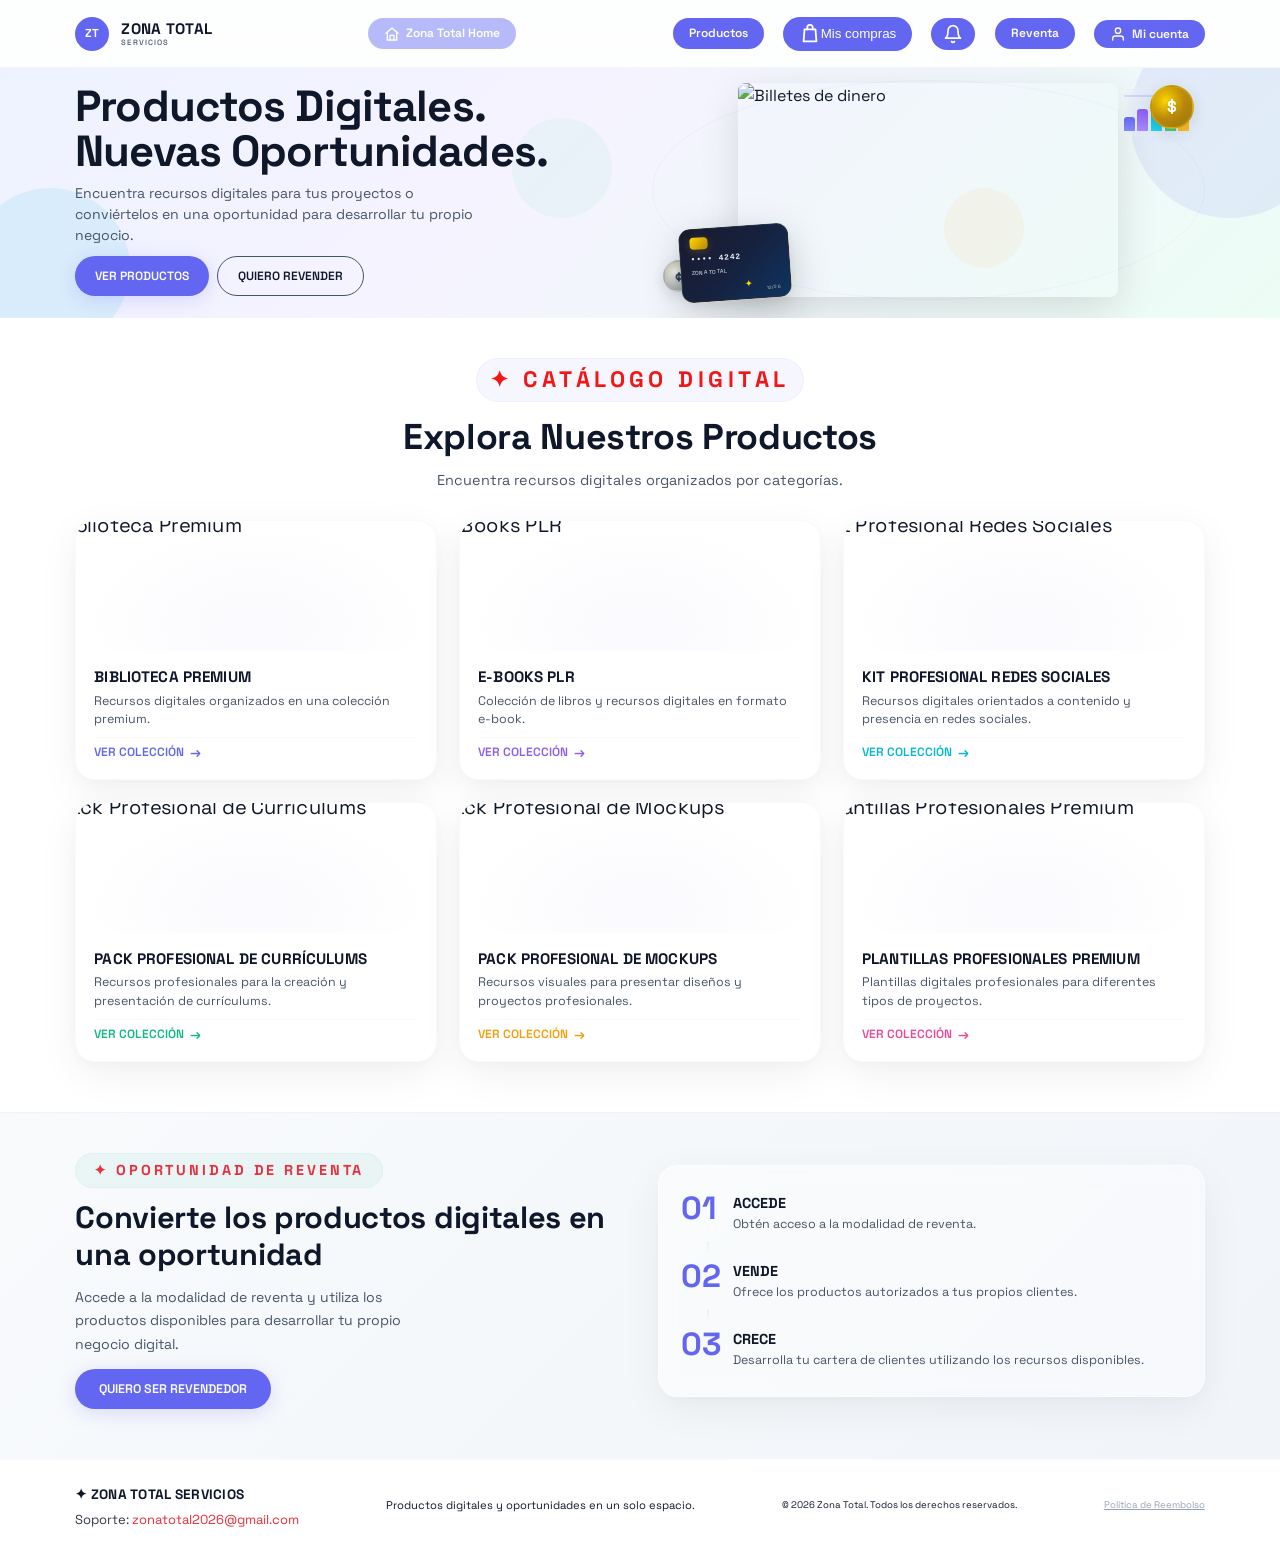
==== commit 67822add: "Update index.html" ====
--- a/index.html
+++ b/index.html
@@ -360,10 +360,10 @@
           Soporte: <a href="mailto:zonatotal2026@gmail.com">zonatotal2026@gmail.com</a>
         </p>
       </div>
-      <p class="footer-desc">Productos digitales y oportunidades en un solo espacio.</p>
+           <p class="footer-desc">Productos digitales y oportunidades en un solo espacio.</p>
       <p class="footer-copy">&copy; 2026 Zona Total. Todos los derechos reservados.</p>
-            <p class="footer-copy">
-        <a href="reembolsoservicios.html" style="color: #94a3b8; text-decoration: underline; font-size: 0.9em; transition: color 0.2s;" onmouseover="this.style.color='#ffffff'" onmouseout="this.style.color='#94a3b8'">
+      <p class="footer-copy">
+        <a href="reembolsoservicios.html" style="color: #94a3b8; text-decoration: underline; font-size: 1em; transition: color 0.2s;" onmouseover="this.style.color='#3b82f6'" onmouseout="this.style.color='#94a3b8'">
           Política de Reembolso
         </a>
       </p>
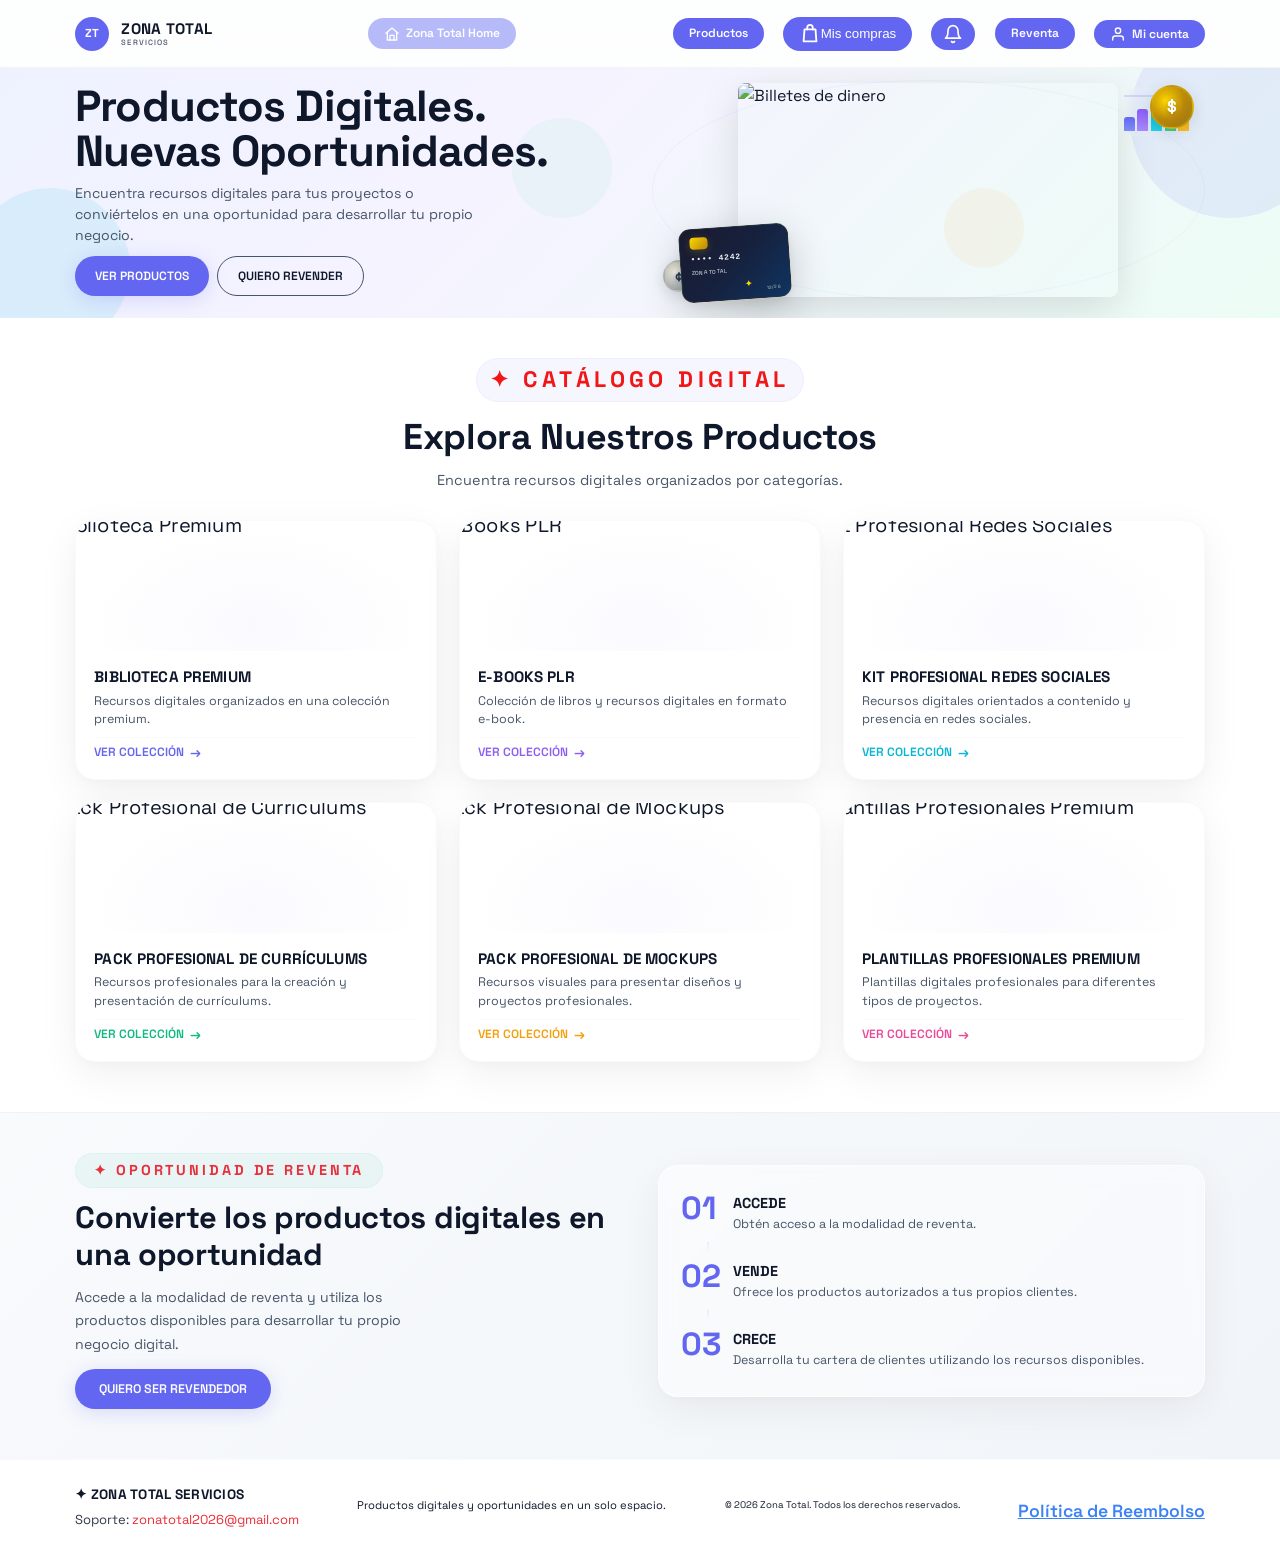
==== commit fdb7bcd2: "Update index.html" ====
--- a/index.html
+++ b/index.html
@@ -360,10 +360,11 @@
           Soporte: <a href="mailto:zonatotal2026@gmail.com">zonatotal2026@gmail.com</a>
         </p>
       </div>
-           <p class="footer-desc">Productos digitales y oportunidades en un solo espacio.</p>
+                <p class="footer-desc">Productos digitales y oportunidades en un solo espacio.</p>
       <p class="footer-copy">&copy; 2026 Zona Total. Todos los derechos reservados.</p>
-      <p class="footer-copy">
-        <a href="reembolsoservicios.html" style="color: #94a3b8; text-decoration: underline; font-size: 1em; transition: color 0.2s;" onmouseover="this.style.color='#3b82f6'" onmouseout="this.style.color='#94a3b8'">
+      
+      <p style="font-size: 1.1rem; margin-top: 10px;">
+        <a href="reembolsoservicios.html" style="color: #3b82f6; text-decoration: underline; font-weight: 600; transition: color 0.2s;" onmouseover="this.style.color='#2563eb'" onmouseout="this.style.color='#3b82f6'">
           Política de Reembolso
         </a>
       </p>
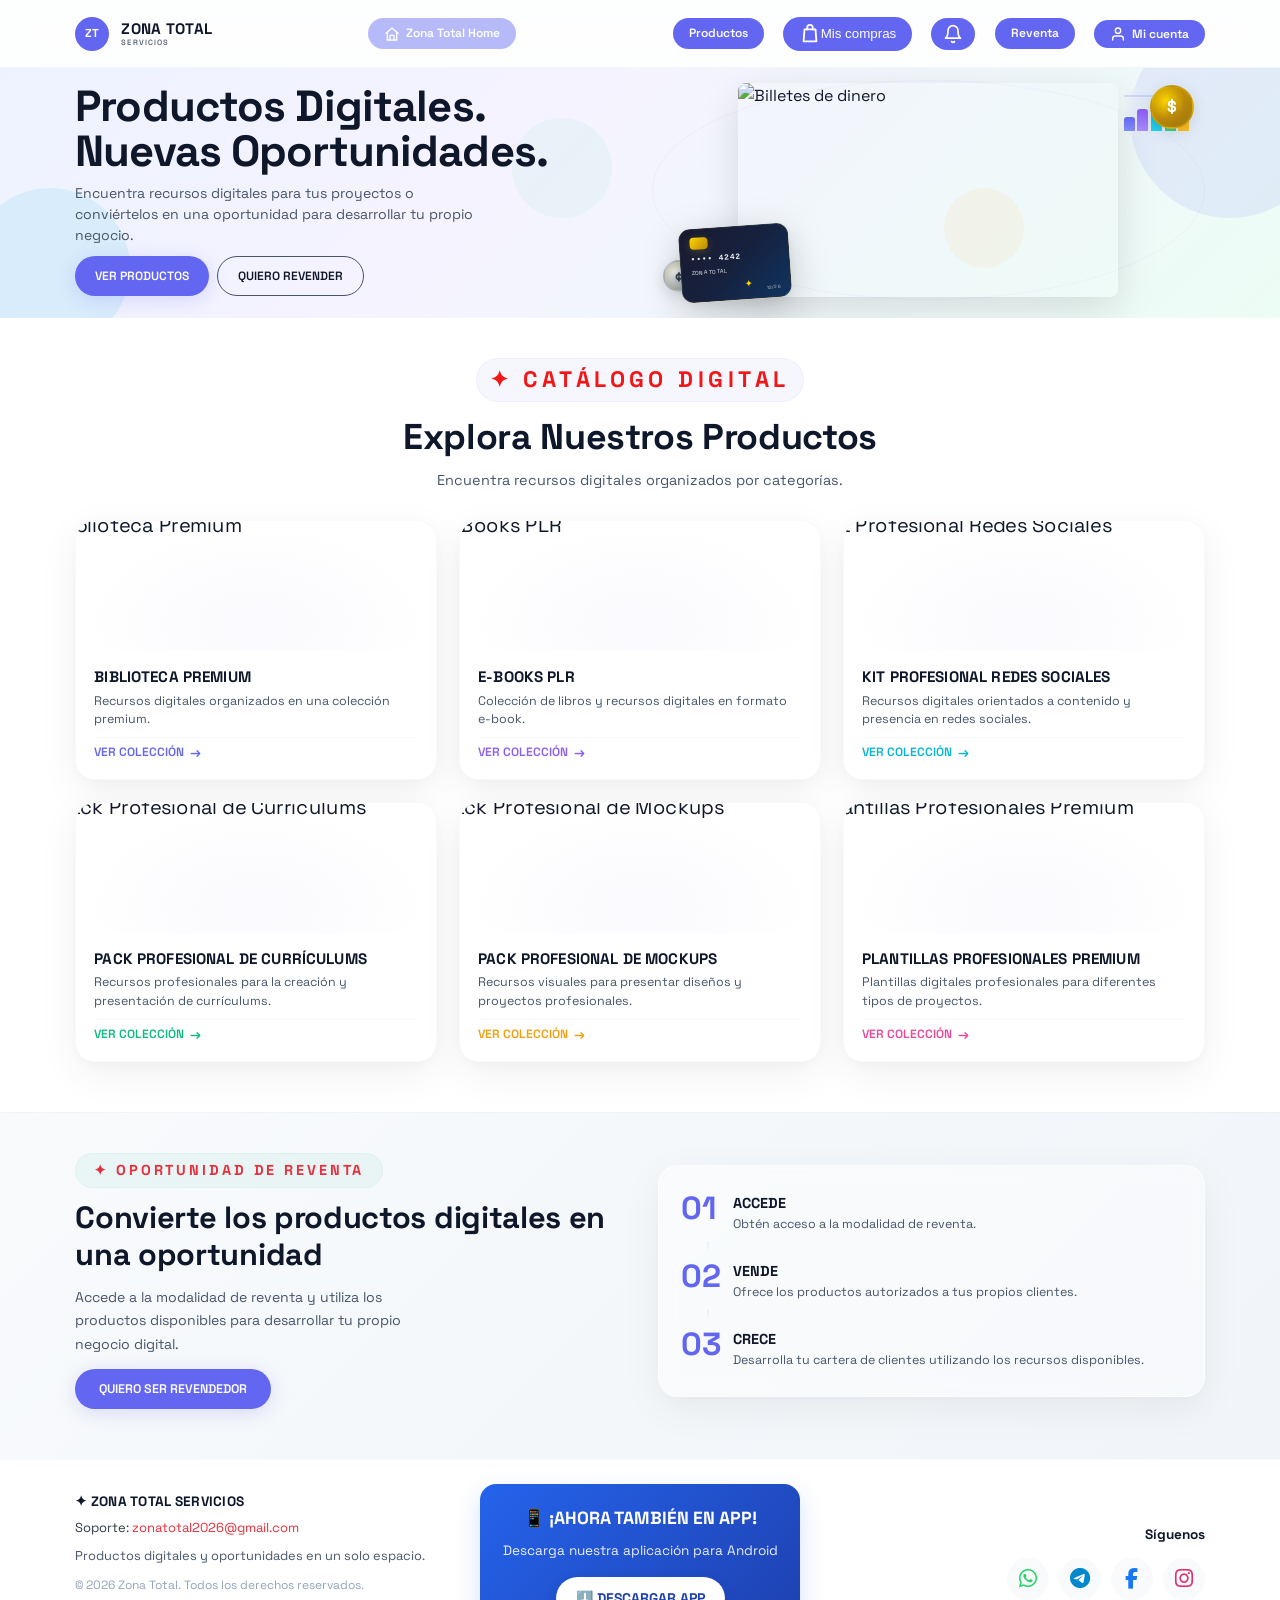
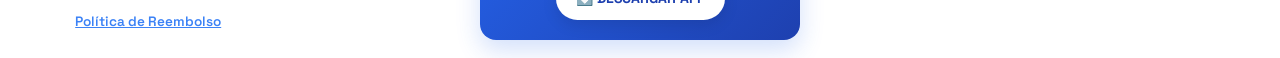
==== commit 7f99085f: "Update index.html" ====
--- a/index.html
+++ b/index.html
@@ -11,6 +11,7 @@
   <link rel="preconnect" href="https://fonts.gstatic.com" crossorigin />
   <link href="https://fonts.googleapis.com/css2?family=Space+Grotesk:wght@400;500;600;700&display=swap" rel="stylesheet" />
   <link rel="stylesheet" href="styles.css" />
+<link rel="stylesheet" href="https://cdnjs.cloudflare.com/ajax/libs/font-awesome/6.4.0/css/all.min.css">
 </head>
 <body>
 
@@ -351,23 +352,57 @@
   </div>
 </div>
 
-  <!-- FOOTER -->
+      <!-- FOOTER -->
   <footer class="footer" role="contentinfo">
-    <div class="container footer-grid">
-            <div class="footer-brand">
+    <div class="container footer-3-columnas">
+      
+      <!-- COLUMNA IZQUIERDA -->
+      <div class="footer-col-izq">
         <span class="footer-logo">✦ ZONA TOTAL SERVICIOS</span>
         <p class="footer-soporte">
           Soporte: <a href="mailto:zonatotal2026@gmail.com">zonatotal2026@gmail.com</a>
         </p>
-      </div>
-                <p class="footer-desc">Productos digitales y oportunidades en un solo espacio.</p>
-      <p class="footer-copy">&copy; 2026 Zona Total. Todos los derechos reservados.</p>
-      
-      <p style="font-size: 1.1rem; margin-top: 10px;">
-        <a href="reembolsoservicios.html" style="color: #3b82f6; text-decoration: underline; font-weight: 600; transition: color 0.2s;" onmouseover="this.style.color='#2563eb'" onmouseout="this.style.color='#3b82f6'">
-          Política de Reembolso
-        </a>
-      </p>
+        <p class="footer-desc">Productos digitales y oportunidades en un solo espacio.</p>
+        <p class="footer-copy">&copy; 2026 Zona Total. Todos los derechos reservados.</p>
+        <p class="footer-politica">
+          <a href="reembolsoservicios.html">Política de Reembolso</a>
+        </p>
+      </div>
+
+      <!-- COLUMNA CENTRO (App) -->
+      <div class="footer-col-centro">
+        <div class="footer-app-box">
+          <h3>📱 ¡AHORA TAMBIÉN EN APP!</h3>
+          <p>Descarga nuestra aplicación para Android</p>
+          <a href="https://github.com/merencioreyna-sudo/zona-total-servicios/raw/main/assets/zona_total_servicios.apk" class="boton-animado" download>
+            ⬇️ DESCARGAR APP
+          </a>
+        </div>
+      </div>
+
+      <!-- COLUMNA DERECHA (Redes Sociales) -->
+      <div class="footer-col-der">
+        <span class="footer-redes-titulo">Síguenos</span>
+        <div class="footer-redes-iconos">
+          <!-- WhatsApp -->
+          <a href="https://wa.me/5355877689" target="_blank" title="WhatsApp">
+            <i class="fab fa-whatsapp"></i>
+          </a>
+          <!-- Telegram -->
+          <a href="https://t.me/zonatotalanelis" target="_blank" title="Telegram">
+            <i class="fab fa-telegram-plane"></i>
+          </a>
+          <!-- Facebook -->
+          <a href="https://www.facebook.com/profile.php?id=61595596687899" target="_blank" title="Facebook">
+            <i class="fab fa-facebook-f"></i>
+          </a>
+          <!-- Instagram -->
+          <a href="https://www.instagram.com/zonatotal2026/" target="_blank" title="Instagram">
+            <i class="fab fa-instagram"></i>
+          </a>
+        </div>
+      </div>
+
     </div>
   </footer>
 
--- a/styles.css
+++ b/styles.css
@@ -1686,3 +1686,257 @@
 .footer-soporte a:hover {
   text-decoration: underline;
 }
+
+/* ===== CAJA DE DESCARGA DE APP EN FOOTER ===== */
+.footer-app-box {
+    text-align: center;
+    margin: 10px auto 10px auto; /* auto a los lados para que se centre */
+    padding: 20px;               /* Relleno equilibrado */
+    background: linear-gradient(135deg, #2563eb, #1e40af);
+    border-radius: 16px;
+    width: 650px;                /* 👈 ANCHO FIJO Y CUADRADO */
+    max-width: 90%;              /* Para que no se salga en celulares */
+    box-shadow: 0 10px 25px rgba(37, 99, 235, 0.2);
+    box-sizing: border-box;
+}
+
+.footer-app-box h3 {
+    color: white;
+    margin: 0 0 8px 0;
+    font-size: 1.15rem;
+}
+
+.footer-app-box p {
+    color: rgba(255,255,255,0.9);
+    margin-bottom: 15px;
+    font-size: 0.85rem;
+}
+
+.footer-app-box a.boton-animado {
+    display: inline-block;
+    background-color: #ffffff;
+    color: #1e40af;
+    padding: 10px 20px;
+    font-size: 14px;
+    font-weight: bold;
+    text-decoration: none;
+    border-radius: 50px;
+    box-shadow: 0 5px 15px rgba(0,0,0,0.1);
+    transition: all 0.3s ease;
+}
+
+.footer-app-box a.boton-animado:hover {
+    transform: scale(1.05);
+    background-color: #f1f5f9;
+}
+
+/* ===== ANIMACIONES DEL BOTÓN ===== */
+.boton-animado {
+    animation: brillo 2s ease-in-out infinite, rebote 1.5s ease-in-out infinite;
+}
+
+@keyframes brillo {
+    0% { box-shadow: 0 0 0 0 rgba(255,255,255,0.4); }
+    100% { box-shadow: 0 0 20px 5px rgba(255,255,255,0.7); }
+}
+
+@keyframes rebote {
+    0%, 100% { transform: translateY(0); }
+    50% { transform: translateY(-5px); }
+}
+
+
+/* ===== NUEVO DISEÑO DEL FOOTER EN 3 COLUMNAS ===== */
+.footer-3-columnas {
+    display: flex;
+    justify-content: space-between;
+    align-items: center;
+    
+    gap: 20px;
+}
+
+/* Columna Izquierda */
+.footer-col-izq {
+    display: flex;
+    flex-direction: column;
+    align-items: flex-start;
+    flex: 1;
+}
+
+.footer-col-izq .footer-logo {
+    font-size: 0.85rem;
+    font-weight: 700;
+    color: var(--text-primary);
+    margin-bottom: 8px;
+}
+
+.footer-col-izq .footer-soporte {
+    font-size: 13px;
+    margin: 0 0 10px 0;
+}
+
+.footer-col-izq .footer-soporte a {
+    color: #e50914;
+    text-decoration: none;
+}
+
+.footer-col-izq .footer-desc {
+    font-size: 0.8rem;
+    color: var(--text-secondary);
+    margin-bottom: 10px;
+}
+
+.footer-col-izq .footer-copy {
+    font-size: 0.75rem;
+    color: var(--text-muted);
+    margin-bottom: 12px;
+}
+
+.footer-col-izq .footer-politica a {
+    font-size: 0.85rem;
+    color: #3b82f6;
+    text-decoration: underline;
+    font-weight: 600;
+    transition: color 0.2s;
+}
+
+.footer-col-izq .footer-politica a:hover {
+    color: #2563eb;
+}
+
+/* Columna Centro (App) */
+.footer-col-centro {
+    display: flex;
+    justify-content: center;
+    flex: 1;
+}
+
+.footer-app-box {
+    text-align: center;
+    margin: 0;
+    padding: 20px;
+    background: linear-gradient(135deg, #2563eb, #1e40af);
+    border-radius: 16px;
+    width: 100%;
+    max-width: 320px;
+    box-shadow: 0 10px 25px rgba(37, 99, 235, 0.2);
+    box-sizing: border-box;
+}
+
+.footer-app-box h3 {
+    color: white;
+    margin: 0 0 8px 0;
+    font-size: 1.1rem;
+}
+
+.footer-app-box p {
+    color: rgba(255,255,255,0.9);
+    margin-bottom: 15px;
+    font-size: 0.85rem;
+}
+
+.footer-app-box a.boton-animado {
+    display: inline-block;
+    background-color: #ffffff;
+    color: #1e40af;
+    padding: 10px 20px;
+    font-size: 14px;
+    font-weight: bold;
+    text-decoration: none;
+    border-radius: 50px;
+    box-shadow: 0 5px 15px rgba(0,0,0,0.1);
+    transition: all 0.3s ease;
+}
+
+.footer-app-box a.boton-animado:hover {
+    transform: scale(1.05);
+    background-color: #f1f5f9;
+}
+
+/* ===== REDES SOCIALES EN EL FOOTER ===== */
+.footer-col-der {
+    flex: 1;
+    display: flex;
+    flex-direction: column;
+    align-items: flex-end;
+}
+
+.footer-redes-titulo {
+    font-size: 0.85rem;
+    font-weight: 700;
+    color: var(--text-primary);
+    margin-bottom: 12px;
+}
+
+.footer-redes-iconos {
+    display: flex;
+    gap: 10px;
+}
+
+/* Tamaño del círculo */
+.footer-redes-iconos a {
+    display: flex;
+    align-items: center;
+    justify-content: center;
+    width: 42px;
+    height: 42px;
+    border-radius: 50%;
+    font-size: 1.3rem; /* 👈 Icono más grande */
+    transition: all 0.3s ease;
+    text-decoration: none;
+    background: #f8fafc; /* Fondo clarito por defecto */
+}
+
+/* Colores originales SIEMPRE visibles */
+.footer-redes-iconos a[title="WhatsApp"] { color: #25D366; }
+.footer-redes-iconos a[title="Telegram"] { color: #0088cc; }
+.footer-redes-iconos a[title="Facebook"] { color: #1877F2; }
+.footer-redes-iconos a[title="Instagram"] { color: #E1306C; }
+
+/* Efecto al pasar el mouse: se vuelven sólidos */
+.footer-redes-iconos a:hover {
+    color: #ffffff;
+    transform: translateY(-4px);
+}
+
+.footer-redes-iconos a[title="WhatsApp"]:hover { background: #25D366; }
+.footer-redes-iconos a[title="Telegram"]:hover { background: #0088cc; }
+.footer-redes-iconos a[title="Facebook"]:hover { background: #1877F2; }
+.footer-redes-iconos a[title="Instagram"]:hover { background: #E1306C; }
+
+/* ===== ANIMACIONES DEL BOTÓN ===== */
+.boton-animado {
+    animation: brillo 2s ease-in-out infinite, rebote 1.5s ease-in-out infinite;
+}
+
+@keyframes brillo {
+    0% { box-shadow: 0 0 0 0 rgba(255,255,255,0.4); }
+    100% { box-shadow: 0 0 20px 5px rgba(255,255,255,0.7); }
+}
+
+@keyframes rebote {
+    0%, 100% { transform: translateY(0); }
+    50% { transform: translateY(-5px); }
+}
+
+/* ===== RESPONSIVE ===== */
+@media (max-width: 768px) {
+    .footer-3-columnas {
+        flex-direction: column;
+        text-align: center;
+    }
+    
+    .footer-col-izq {
+        align-items: center;
+        margin-bottom: 20px;
+    }
+    
+    .footer-col-centro {
+        margin-bottom: 20px;
+    }
+
+    .footer-col-der {
+        align-items: center;
+        margin-top: 20px;
+    }
+}
